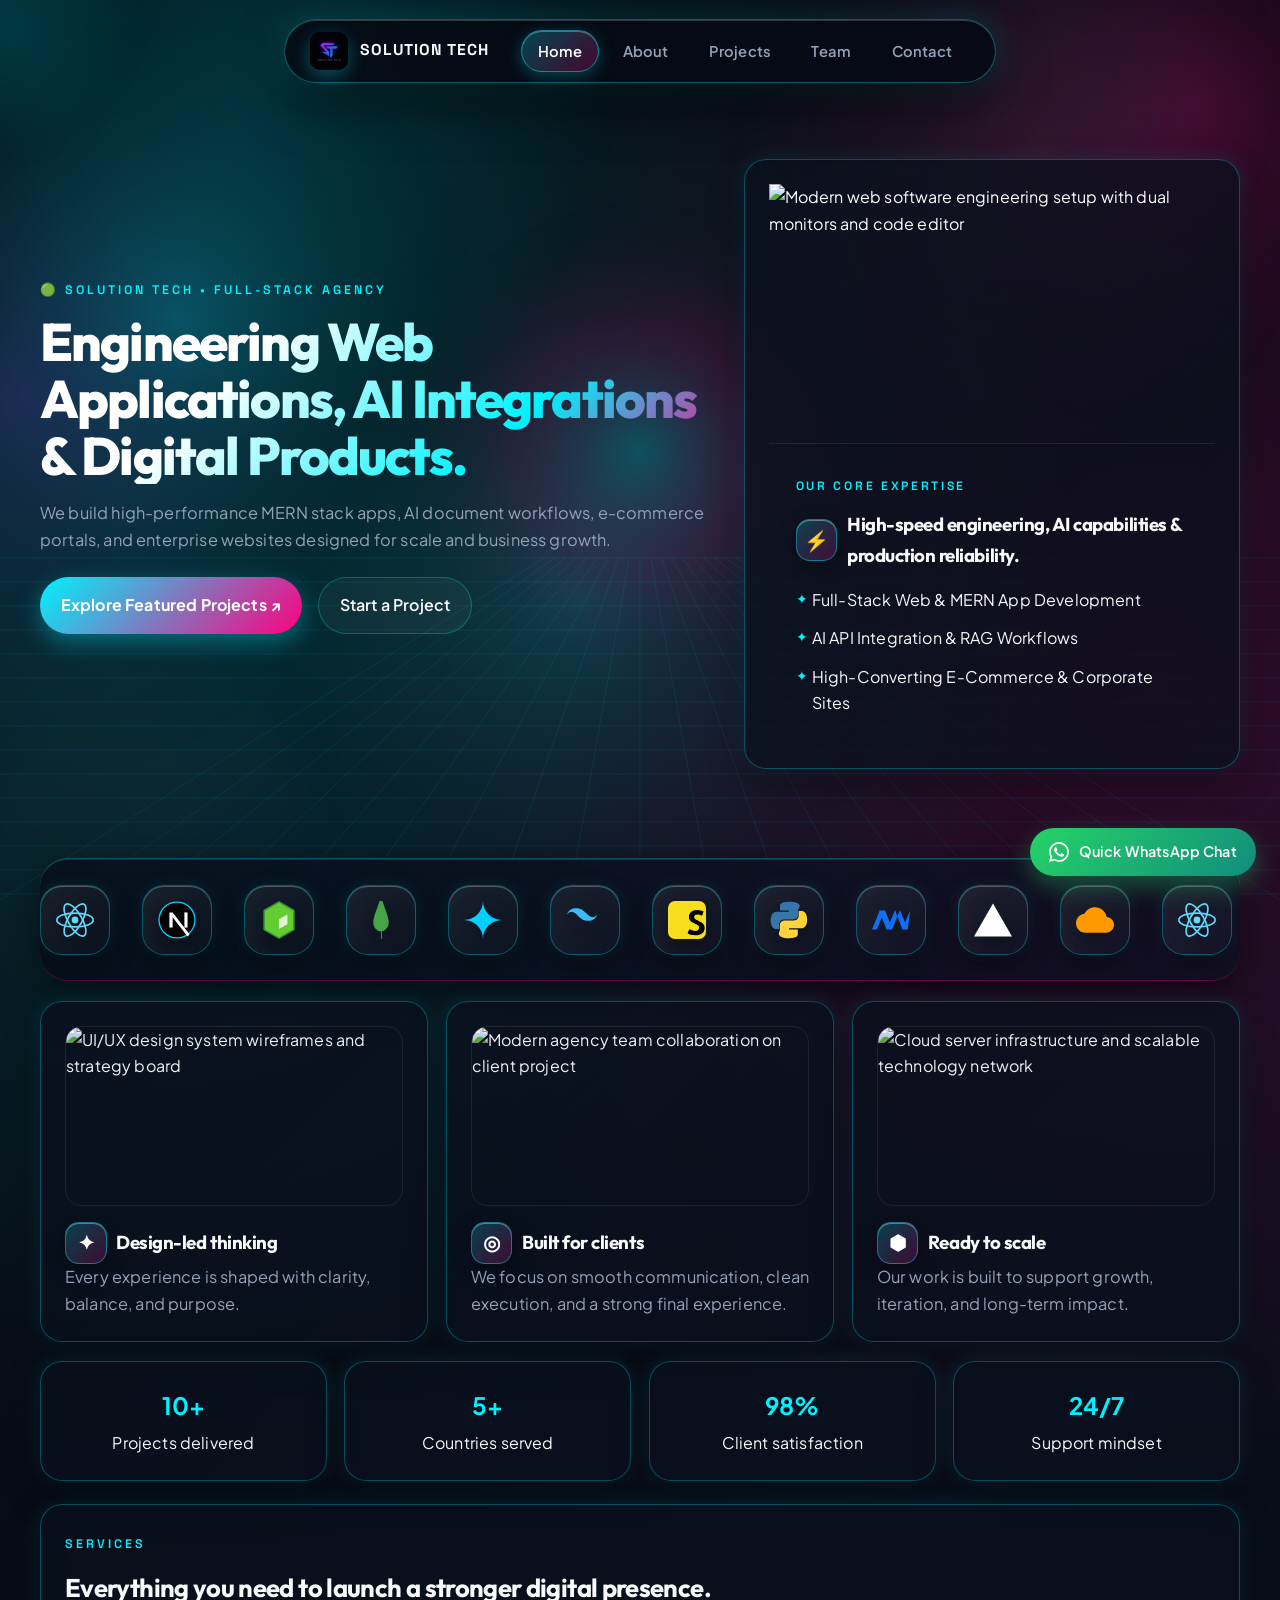
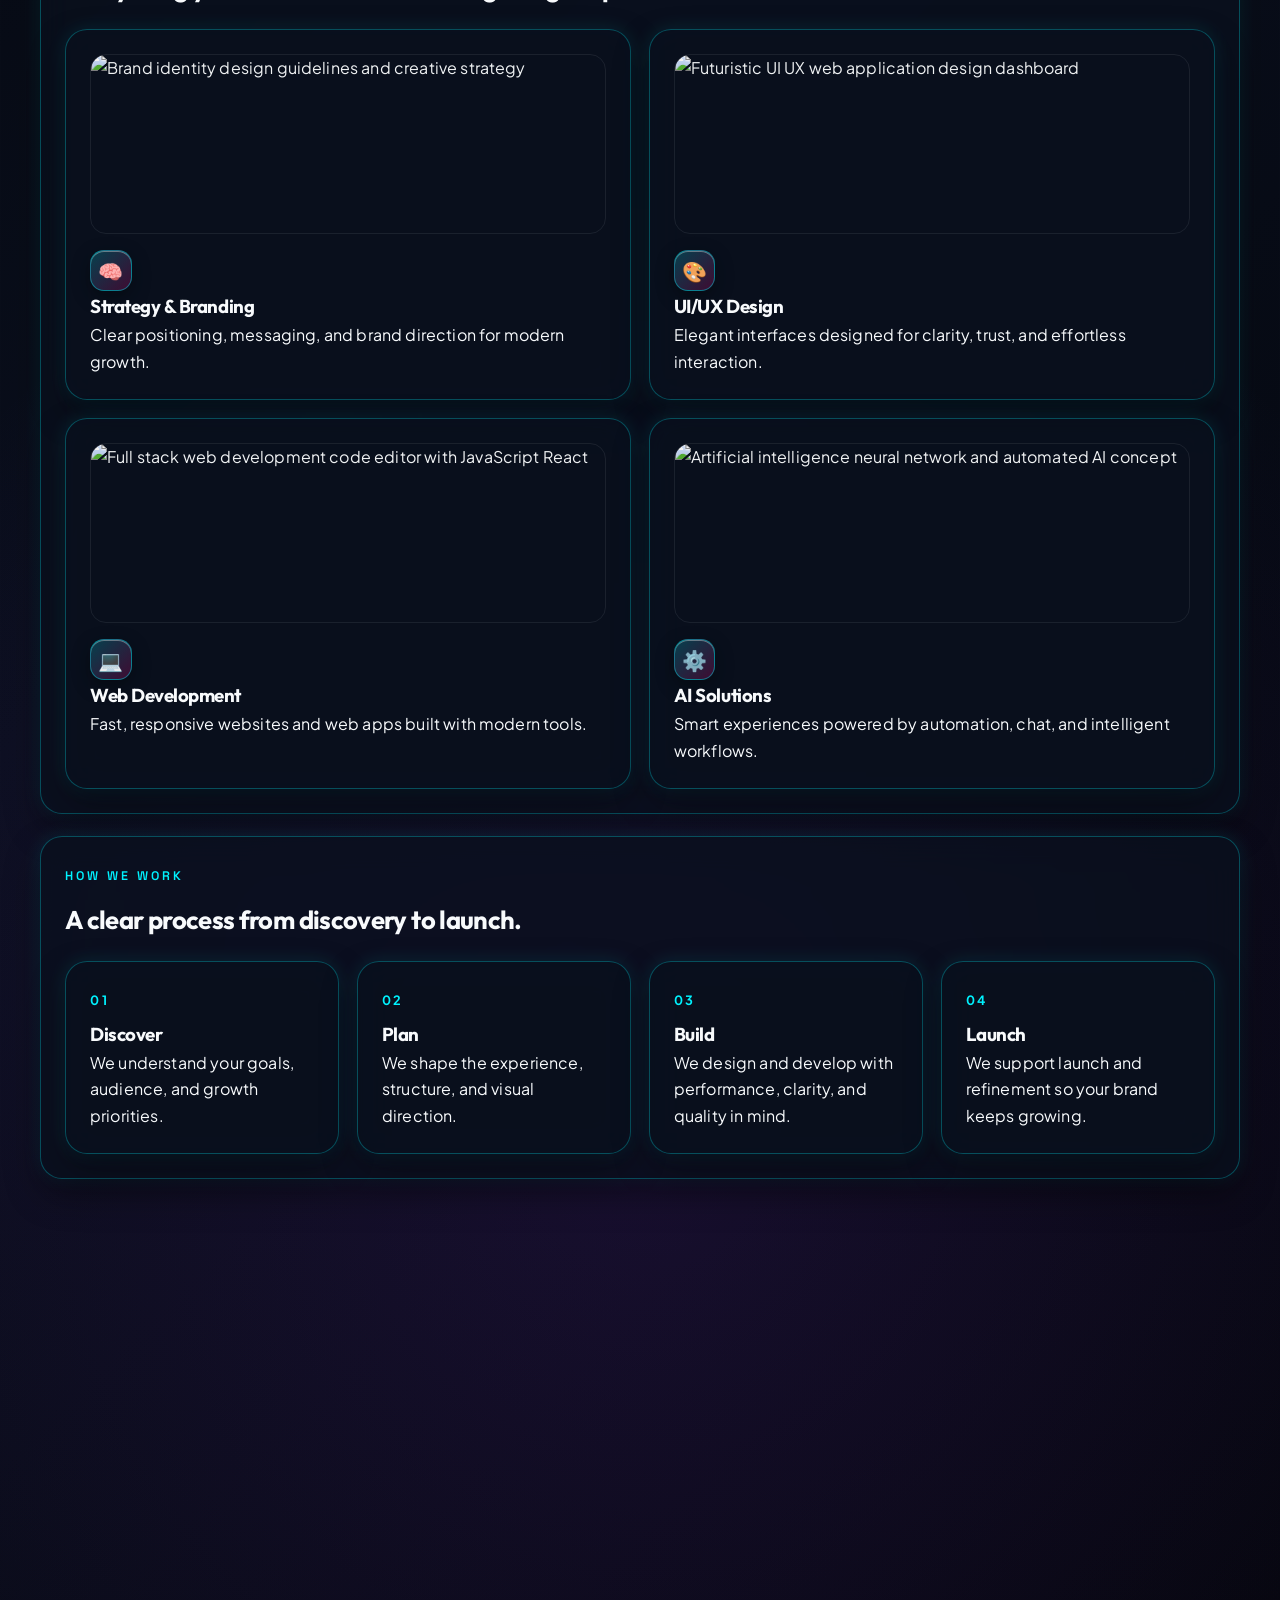
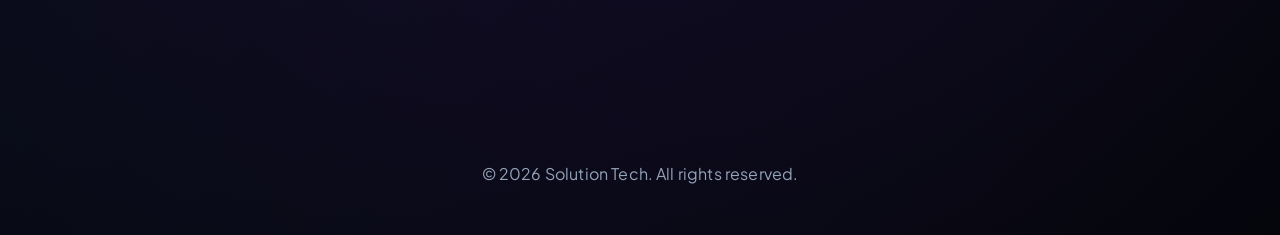
==== index.html @ 58c19bcb "Feat: Restored crisp glassmorphic card borders site-wide with v=7.0 cache buster" ====
<!DOCTYPE html>
<html lang="en">
  <head>
    <meta charset="UTF-8" />
    <meta name="viewport" content="width=device-width, initial-scale=1.0" />
    <meta name="description" content="Solution Tech is a polished multi-page portfolio for a creative digital team." />
    <title>Solution Tech | Home</title>
    <link rel="preconnect" href="https://fonts.googleapis.com" />
    <link rel="preconnect" href="https://fonts.gstatic.com" crossorigin />
    <link href="https://fonts.googleapis.com/css2?family=Poppins:wght@400;500;600;700&display=swap" rel="stylesheet" />
    <link rel="stylesheet" href="styles.css?v=7.0" />
  </head>
  <body>
    <canvas id="particleCanvas"></canvas>
    <div class="aurora aurora-one"></div>
    <div class="aurora aurora-two"></div>
    <div class="cursor-glow" aria-hidden="true"></div>
    
    <header class="site-header">
      <a href="index.html" class="brand">
        <img src="solution tech logo.png" alt="Solution Tech logo" class="brand-logo" />
        <span>Solution Tech</span>
      </a>
      <button class="mobile-nav-toggle" aria-label="Toggle navigation menu">
        <svg width="24" height="24" viewBox="0 0 24 24" fill="none" stroke="currentColor" stroke-width="2" stroke-linecap="round" stroke-linejoin="round"><line x1="3" y1="12" x2="21" y2="12"></line><line x1="3" y1="6" x2="21" y2="6"></line><line x1="3" y1="18" x2="21" y2="18"></line></svg>
      </button>
      <nav class="site-nav" aria-label="Primary navigation">
        <a href="index.html" class="active">Home</a>
        <a href="about.html">About</a>
        <a href="projects.html">Projects</a>
        <a href="team.html">Team</a>
        <a href="contact.html">Contact</a>
      </nav>
    </header>

    <main class="page-shell">
      <section class="hero reveal">
        <div class="hero-copy">
          <p class="eyebrow">🟢 Solution Tech • Full-Stack Agency</p>
          <h1>Engineering Web Applications, AI Integrations & Digital Products.</h1>
          <p class="hero-text">
            We build high-performance MERN stack apps, AI document workflows, e-commerce portals, and enterprise websites designed for scale and business growth.
          </p>
          <div class="hero-actions">
            <a href="projects.html" class="btn btn-primary">Explore Featured Projects ↗</a>
            <a href="contact.html" class="btn btn-secondary">Start a Project</a>
          </div>
        </div>

        <div class="hero-card hero-visual-card">
          <img
            class="hero-visual"
            src="https://images.unsplash.com/photo-1555066931-4365d14bab8c?auto=format&fit=crop&w=1400&q=80"
            alt="Modern web software engineering setup with dual monitors and code editor"
          />
          <div class="hero-card-content">
            <div class="card-badge">Our Core Expertise</div>
            <h3><span class="card-icon">⚡</span> High-speed engineering, AI capabilities & production reliability.</h3>
            <ul class="feature-list">
              <li>Full-Stack Web & MERN App Development</li>
              <li>AI API Integration & RAG Workflows</li>
              <li>High-Converting E-Commerce & Corporate Sites</li>
            </ul>
          </div>
        </div>
      </section>

      <!-- Tech Stack Ticker Marquee (Logos Only) -->
      <section class="tech-marquee-section reveal">
        <div class="tech-marquee-track">
          <!-- React -->
          <span class="tech-tag-pill" title="React.js">
            <svg viewBox="-11.5 -10.2 23 20.4" fill="none"><circle cx="0" cy="0" r="2.05" fill="#61dafb"/><g stroke="#61dafb" stroke-width="1" fill="none"><ellipse rx="11" ry="4.2"/><ellipse rx="11" ry="4.2" transform="rotate(60)"/><ellipse rx="11" ry="4.2" transform="rotate(120)"/></g></svg>
          </span>
          <!-- Next.js -->
          <span class="tech-tag-pill" title="Next.js">
            <svg viewBox="0 0 180 180" fill="none"><circle cx="90" cy="90" r="85" fill="#000" stroke="#00D8FF" stroke-width="6"/><path d="M149.5 157.5L69.1 54H54v72h15.5V76.6l70.7 91.3a89.5 89.5 0 009.3-10.4z" fill="#FFF"/><path d="M125 54h15v72h-15z" fill="#FFF"/></svg>
          </span>
          <!-- Node.js -->
          <span class="tech-tag-pill" title="Node.js">
            <svg viewBox="0 0 256 289" fill="none"><path d="M128 0L9 68.7v151.6l119 68.7 119-68.7V68.7L128 0z" fill="#339933"/><path d="M128 13.5l107.3 61.9v139.2L128 276.5 20.7 214.6V75.4L128 13.5z" fill="#66CC33"/><path d="M128 139.7l64.1-37v74.1l-64.1 37v-74.1z" fill="#FFF" opacity="0.8"/></svg>
          </span>
          <!-- MongoDB -->
          <span class="tech-tag-pill" title="MongoDB">
            <svg viewBox="0 0 24 32" fill="none"><path d="M11.3 0c-.3 0-.6.2-.7.5C9 6.2 5.5 13.2 5.5 18.2c0 4.1 3 7.5 6.5 7.5s6.5-3.4 6.5-7.5c0-5-3.5-12-5.1-17.7-.1-.3-.4-.5-.7-.5z" fill="#47A248"/><path d="M12 25.7v6.3c0 .2.2.4.4.4.2 0 .4-.2.4-.4v-6.3c0-.1-.2-.2-.4-.2s-.4.1-.4.2z" fill="#449A45"/></svg>
          </span>
          <!-- Gemini AI -->
          <span class="tech-tag-pill" title="Gemini AI">
            <svg viewBox="0 0 24 24" fill="none"><path d="M12 0C12 6.627 6.627 12 0 12c6.627 0 12 5.373 12 12 0-6.627 5.373-12 12-12-6.627 0-12-5.373-12-12z" fill="url(#geminiGrad)"/><defs><linearGradient id="geminiGrad" x1="0" y1="0" x2="24" y2="24"><stop stop-color="#00D8FF"/><stop offset="0.5" stop-color="#7000FF"/><stop offset="1" stop-color="#FF5E99"/></linearGradient></defs></svg>
          </span>
          <!-- Tailwind CSS -->
          <span class="tech-tag-pill" title="Tailwind CSS">
            <svg viewBox="0 0 24 15" fill="none"><path d="M6 0C3.3 0 1.5 1.4 0.6 4.1C1.8 2.3 3.3 1.8 5.1 2.7C6.1 3.2 6.8 4 7.7 4.9C9.1 6.3 10.7 8 14.4 8C17.1 8 18.9 6.6 19.8 3.9C18.6 5.7 17.1 6.2 15.3 5.3C14.3 4.8 13.6 4 12.7 3.1C11.3 1.7 9.7 0 6 0Z" fill="#38BDF8"/></svg>
          </span>
          <!-- JavaScript / TS -->
          <span class="tech-tag-pill" title="JavaScript / TypeScript">
            <svg viewBox="0 0 32 32" fill="none"><rect width="32" height="32" rx="6" fill="#F7DF1E"/><path d="M19.4 24.3c.9.6 2 .9 3.2.9 2.2 0 3.6-1.1 3.6-2.7 0-1.6-.9-2.3-3.1-3.2l-1.1-.5c-3-1.3-4.4-2.8-4.4-5.5 0-3.3 2.6-5.8 6.7-5.8 2.6 0 4.5.6 5.7 1.4l-1.3 3.6c-.9-.6-2.2-1.1-3.9-1.1-1.8 0-2.8.9-2.8 2.1 0 1.4 1 2.1 3.1 3l1.1.5c3.2 1.4 4.7 2.9 4.7 5.7 0 3.8-2.9 6.2-7.8 6.2-3 0-5.3-.8-6.6-1.7l1.4-3.5z" fill="#000"/></svg>
          </span>
          <!-- Python -->
          <span class="tech-tag-pill" title="Python">
            <svg viewBox="0 0 110 110" fill="none"><path d="M53.7 2C27.4 2 28.9 13.4 28.9 13.4l.1 13.8h25.4v3.6H19.5S2 29.3 2 55.7c0 26.4 15.3 25.5 15.3 25.5h9.1V68.5s-.5-15.3 15-15.3h25.7s14.4.2 14.4-14V24.5S103 2 53.7 2z" fill="#3776AB"/><path d="M55.8 108c26.3 0 24.8-11.4 24.8-11.4l-.1-13.8H55.1v-3.6h34.9s17.5 1.5 17.5-24.9c0-26.4-15.3-25.5-15.3-25.5h-9.1v12.7s.5 15.3-15 15.3H42.9s-14.4-.2-14.4 14v14.7S13 108 55.8 108z" fill="#FFD43B"/></svg>
          </span>
          <!-- Webflow -->
          <span class="tech-tag-pill" title="Webflow / Framer">
            <svg viewBox="0 0 100 100" fill="none"><path d="M72.9 25L52.8 75H38.5L25.7 43.1L12.9 75H0L20.1 25H34.4L47.2 56.9L60 25H72.9ZM100 25L87.1 56.9L74.3 25H61.4L79.9 75H94.2L100 25Z" fill="#146EF5"/></svg>
          </span>
          <!-- Vercel -->
          <span class="tech-tag-pill" title="Vercel Deployment">
            <svg viewBox="0 0 116 100" fill="#FFF"><path d="M58 0L116 100H0L58 0Z"/></svg>
          </span>
          <!-- AWS Cloud -->
          <span class="tech-tag-pill" title="AWS Cloud Infrastructure">
            <svg viewBox="0 0 24 24" fill="none"><path d="M19.35 10.04C18.67 6.59 15.64 4 12 4 9.11 4 6.6 5.64 5.35 8.04 2.34 8.36 0 10.91 0 14c0 3.31 2.69 6 6 6h13c2.76 0 5-2.24 5-5 0-2.64-2.05-4.78-4.65-4.96z" fill="#FF9900"/></svg>
          </span>

          <!-- Duplicate Set for Continuous Seamless Loop -->
          <span class="tech-tag-pill" title="React.js">
            <svg viewBox="-11.5 -10.2 23 20.4" fill="none"><circle cx="0" cy="0" r="2.05" fill="#61dafb"/><g stroke="#61dafb" stroke-width="1" fill="none"><ellipse rx="11" ry="4.2"/><ellipse rx="11" ry="4.2" transform="rotate(60)"/><ellipse rx="11" ry="4.2" transform="rotate(120)"/></g></svg>
          </span>
          <span class="tech-tag-pill" title="Next.js">
            <svg viewBox="0 0 180 180" fill="none"><circle cx="90" cy="90" r="85" fill="#000" stroke="#00D8FF" stroke-width="6"/><path d="M149.5 157.5L69.1 54H54v72h15.5V76.6l70.7 91.3a89.5 89.5 0 009.3-10.4z" fill="#FFF"/><path d="M125 54h15v72h-15z" fill="#FFF"/></svg>
          </span>
          <span class="tech-tag-pill" title="Node.js">
            <svg viewBox="0 0 256 289" fill="none"><path d="M128 0L9 68.7v151.6l119 68.7 119-68.7V68.7L128 0z" fill="#339933"/><path d="M128 13.5l107.3 61.9v139.2L128 276.5 20.7 214.6V75.4L128 13.5z" fill="#66CC33"/><path d="M128 139.7l64.1-37v74.1l-64.1 37v-74.1z" fill="#FFF" opacity="0.8"/></svg>
          </span>
          <span class="tech-tag-pill" title="MongoDB">
            <svg viewBox="0 0 24 32" fill="none"><path d="M11.3 0c-.3 0-.6.2-.7.5C9 6.2 5.5 13.2 5.5 18.2c0 4.1 3 7.5 6.5 7.5s6.5-3.4 6.5-7.5c0-5-3.5-12-5.1-17.7-.1-.3-.4-.5-.7-.5z" fill="#47A248"/><path d="M12 25.7v6.3c0 .2.2.4.4.4.2 0 .4-.2.4-.4v-6.3c0-.1-.2-.2-.4-.2s-.4.1-.4.2z" fill="#449A45"/></svg>
          </span>
          <span class="tech-tag-pill" title="Gemini AI">
            <svg viewBox="0 0 24 24" fill="none"><path d="M12 0C12 6.627 6.627 12 0 12c6.627 0 12 5.373 12 12 0-6.627 5.373-12 12-12-6.627 0-12-5.373-12-12z" fill="url(#geminiGrad2)"/><defs><linearGradient id="geminiGrad2" x1="0" y1="0" x2="24" y2="24"><stop stop-color="#00D8FF"/><stop offset="0.5" stop-color="#7000FF"/><stop offset="1" stop-color="#FF5E99"/></linearGradient></defs></svg>
          </span>
          <span class="tech-tag-pill" title="Tailwind CSS">
            <svg viewBox="0 0 24 15" fill="none"><path d="M6 0C3.3 0 1.5 1.4 0.6 4.1C1.8 2.3 3.3 1.8 5.1 2.7C6.1 3.2 6.8 4 7.7 4.9C9.1 6.3 10.7 8 14.4 8C17.1 8 18.9 6.6 19.8 3.9C18.6 5.7 17.1 6.2 15.3 5.3C14.3 4.8 13.6 4 12.7 3.1C11.3 1.7 9.7 0 6 0Z" fill="#38BDF8"/></svg>
          </span>
          <span class="tech-tag-pill" title="JavaScript / TypeScript">
            <svg viewBox="0 0 32 32" fill="none"><rect width="32" height="32" rx="6" fill="#F7DF1E"/><path d="M19.4 24.3c.9.6 2 .9 3.2.9 2.2 0 3.6-1.1 3.6-2.7 0-1.6-.9-2.3-3.1-3.2l-1.1-.5c-3-1.3-4.4-2.8-4.4-5.5 0-3.3 2.6-5.8 6.7-5.8 2.6 0 4.5.6 5.7 1.4l-1.3 3.6c-.9-.6-2.2-1.1-3.9-1.1-1.8 0-2.8.9-2.8 2.1 0 1.4 1 2.1 3.1 3l1.1.5c3.2 1.4 4.7 2.9 4.7 5.7 0 3.8-2.9 6.2-7.8 6.2-3 0-5.3-.8-6.6-1.7l1.4-3.5z" fill="#000"/></svg>
          </span>
          <span class="tech-tag-pill" title="Python">
            <svg viewBox="0 0 110 110" fill="none"><path d="M53.7 2C27.4 2 28.9 13.4 28.9 13.4l.1 13.8h25.4v3.6H19.5S2 29.3 2 55.7c0 26.4 15.3 25.5 15.3 25.5h9.1V68.5s-.5-15.3 15-15.3h25.7s14.4.2 14.4-14V24.5S103 2 53.7 2z" fill="#3776AB"/><path d="M55.8 108c26.3 0 24.8-11.4 24.8-11.4l-.1-13.8H55.1v-3.6h34.9s17.5 1.5 17.5-24.9c0-26.4-15.3-25.5-15.3-25.5h-9.1v12.7s.5 15.3-15 15.3H42.9s-14.4-.2-14.4 14v14.7S13 108 55.8 108z" fill="#FFD43B"/></svg>
          </span>
          <span class="tech-tag-pill" title="Webflow / Framer">
            <svg viewBox="0 0 100 100" fill="none"><path d="M72.9 25L52.8 75H38.5L25.7 43.1L12.9 75H0L20.1 25H34.4L47.2 56.9L60 25H72.9ZM100 25L87.1 56.9L74.3 25H61.4L79.9 75H94.2L100 25Z" fill="#146EF5"/></svg>
          </span>
          <span class="tech-tag-pill" title="Vercel Deployment">
            <svg viewBox="0 0 116 100" fill="#FFF"><path d="M58 0L116 100H0L58 0Z"/></svg>
          </span>
          <span class="tech-tag-pill" title="AWS Cloud Infrastructure">
            <svg viewBox="0 0 24 24" fill="none"><path d="M19.35 10.04C18.67 6.59 15.64 4 12 4 9.11 4 6.6 5.64 5.35 8.04 2.34 8.36 0 10.91 0 14c0 3.31 2.69 6 6 6h13c2.76 0 5-2.24 5-5 0-2.64-2.05-4.78-4.65-4.96z" fill="#FF9900"/></svg>
          </span>
        </div>
      </section>

      <section class="info-grid reveal">
        <article class="info-card">
          <img class="card-media" src="https://images.unsplash.com/photo-1581291518633-83b4ebd1d83e?auto=format&fit=crop&w=900&q=80" alt="UI/UX design system wireframes and strategy board" />
          <h3><span class="card-icon">✦</span> Design-led thinking</h3>
          <p>Every experience is shaped with clarity, balance, and purpose.</p>
        </article>
        <article class="info-card">
          <img class="card-media" src="https://images.unsplash.com/photo-1531403009284-440f080d1e12?auto=format&fit=crop&w=900&q=80" alt="Modern agency team collaboration on client project" />
          <h3><span class="card-icon">◎</span> Built for clients</h3>
          <p>We focus on smooth communication, clean execution, and a strong final experience.</p>
        </article>
        <article class="info-card">
          <img class="card-media" src="https://images.unsplash.com/photo-1451187580459-43490279c0fa?auto=format&fit=crop&w=900&q=80" alt="Cloud server infrastructure and scalable technology network" />
          <h3><span class="card-icon">⬢</span> Ready to scale</h3>
          <p>Our work is built to support growth, iteration, and long-term impact.</p>
        </article>
      </section>

      <section class="stats-grid reveal">
        <article class="stat-card">
          <strong>10+</strong>
          <span>Projects delivered</span>
        </article>
        <article class="stat-card">
          <strong>5+</strong>
          <span>Countries served</span>
        </article>
        <article class="stat-card">
          <strong>98%</strong>
          <span>Client satisfaction</span>
        </article>
        <article class="stat-card">
          <strong>24/7</strong>
          <span>Support mindset</span>
        </article>
      </section>

      <section class="section-block reveal">
        <div class="section-header">
          <p class="eyebrow">Services</p>
          <h2>Everything you need to launch a stronger digital presence.</h2>
        </div>
        <div class="services-grid">
          <article class="service-card">
            <img class="card-media" src="https://images.unsplash.com/photo-1600508774634-4e11d34730e2?auto=format&fit=crop&w=900&q=80" alt="Brand identity design guidelines and creative strategy" />
            <div class="card-icon">🧠</div>
            <h3>Strategy & Branding</h3>
            <p>Clear positioning, messaging, and brand direction for modern growth.</p>
          </article>
          <article class="service-card">
            <img class="card-media" src="https://images.unsplash.com/photo-1507238691740-187a5b1d37b8?auto=format&fit=crop&w=900&q=80" alt="Futuristic UI UX web application design dashboard" />
            <div class="card-icon">🎨</div>
            <h3>UI/UX Design</h3>
            <p>Elegant interfaces designed for clarity, trust, and effortless interaction.</p>
          </article>
          <article class="service-card">
            <img class="card-media" src="https://images.unsplash.com/photo-1461749280684-dccba630e2f6?auto=format&fit=crop&w=900&q=80" alt="Full stack web development code editor with JavaScript React" />
            <div class="card-icon">💻</div>
            <h3>Web Development</h3>
            <p>Fast, responsive websites and web apps built with modern tools.</p>
          </article>
          <article class="service-card">
            <img class="card-media" src="https://images.unsplash.com/photo-1677442136019-21780ecad995?auto=format&fit=crop&w=900&q=80" alt="Artificial intelligence neural network and automated AI concept" />
            <div class="card-icon">⚙️</div>
            <h3>AI Solutions</h3>
            <p>Smart experiences powered by automation, chat, and intelligent workflows.</p>
          </article>
        </div>
      </section>

      <section class="section-block reveal">
        <div class="section-header">
          <p class="eyebrow">How we work</p>
          <h2>A clear process from discovery to launch.</h2>
        </div>
        <div class="process-grid">
          <article class="process-card">
            <span>01</span>
            <h3>Discover</h3>
            <p>We understand your goals, audience, and growth priorities.</p>
          </article>
          <article class="process-card">
            <span>02</span>
            <h3>Plan</h3>
            <p>We shape the experience, structure, and visual direction.</p>
          </article>
          <article class="process-card">
            <span>03</span>
            <h3>Build</h3>
            <p>We design and develop with performance, clarity, and quality in mind.</p>
          </article>
          <article class="process-card">
            <span>04</span>
            <h3>Launch</h3>
            <p>We support launch and refinement so your brand keeps growing.</p>
          </article>
        </div>
      </section>

      <section class="section-block reveal">
        <div class="section-header">
          <p class="eyebrow">Our Agency Promises</p>
          <h2>Why clients partner with Solution Tech.</h2>
        </div>
        <div class="info-grid">
          <article class="info-card">
            <h3><span class="card-icon">⚡</span> Rapid Agile Sprints</h3>
            <p>We deliver clean, working code in fast weekly iterations so you can test and launch without delays.</p>
          </article>
          <article class="info-card">
            <h3><span class="card-icon">🔒</span> Production-Grade Quality</h3>
            <p>Zero compromises on security, clean architecture, responsive layouts, and sub-second page performance.</p>
          </article>
          <article class="info-card">
            <h3><span class="card-icon">💬</span> Direct Founder Access</h3>
            <p>No account manager middle-men. You communicate directly with senior full-stack developers.</p>
          </article>
        </div>
      </section>

      <section class="cta-banner reveal">
        <div>
          <p class="eyebrow">Ready when you are</p>
          <h2>Let’s build something memorable together.</h2>
          <p>Bring us your idea and we’ll shape it into a refined digital experience.</p>
        </div>
        <a href="contact.html" class="btn btn-primary">Book a Discovery Call</a>
      </section>
    </main>

    <footer class="site-footer">
      <p>© <span id="year"></span> Solution Tech. All rights reserved.</p>
    </footer>

    <!-- Floating WhatsApp Button -->
    <a href="https://wa.me/923292179603?text=Hi%20Solution%20Tech,%20I%20want%20to%20discuss%20a%20project" target="_blank" class="whatsapp-float" aria-label="Chat on WhatsApp">
      <svg class="whatsapp-icon" viewBox="0 0 24 24">
        <path d="M.057 24l1.687-6.163c-1.041-1.804-1.588-3.849-1.587-5.946.003-6.556 5.338-11.891 11.893-11.891 3.181.001 6.167 1.24 8.413 3.488 2.245 2.248 3.481 5.236 3.48 8.414-.003 6.557-5.338 11.892-11.893 11.892-1.99-.001-3.951-.5-5.688-1.448l-6.305 1.654zm6.597-3.807c1.676.995 3.276 1.591 5.392 1.592 5.448 0 9.886-4.434 9.889-9.885.002-5.462-4.415-9.89-9.881-9.892-5.452 0-9.887 4.434-9.889 9.884-.001 2.225.651 3.891 1.746 5.634l-.999 3.648 3.742-.981zm11.387-5.464c-.074-.124-.272-.198-.57-.347-.297-.149-1.758-.868-2.031-.967-.272-.099-.47-.149-.669.149-.198.297-.768.967-.941 1.165-.173.198-.347.223-.644.074-.297-.149-1.255-.462-2.39-1.475-.883-.788-1.48-1.761-1.653-2.059-.173-.297-.018-.458.13-.606.134-.133.297-.347.446-.521.151-.172.2-.296.3-.495.099-.198.05-.372-.025-.521-.075-.148-.669-1.611-.916-2.206-.242-.579-.487-.501-.669-.51l-.57-.01c-.198 0-.52.074-.792.372s-1.04 1.016-1.04 2.479 1.065 2.876 1.213 3.074c.149.198 2.095 3.2 5.076 4.487.709.306 1.263.489 1.694.626.712.226 1.36.194 1.872.118.571-.085 1.758-.719 2.006-1.413.248-.695.248-1.29.173-1.414z"/>
      </svg>
      <span>Quick WhatsApp Chat</span>
    </a>

    <script src="script.js?v=7.0"></script>
  </body>
</html>
---- styles.css ----
@import url('https://fonts.googleapis.com/css2?family=Outfit:wght@400;500;600;700;800;900&family=Plus+Jakarta+Sans:ital,wght@0,300;0,400;0,500;0,600;0,700;0,800;1,400&family=Space+Grotesk:wght@500;600;700&display=swap');

:root {
  color-scheme: dark;
  --bg: #030509;
  --bg-soft: rgba(255, 255, 255, 0.04);
  --panel: linear-gradient(135deg, rgba(15, 23, 42, 0.75), rgba(8, 12, 24, 0.85));
  --text: #f8fafc;
  --muted: #94a3b8;
  --accent: #00f2fe;
  --accent-strong: #ff007f;
  --accent-purple: #7928ca;
  --border: rgba(0, 242, 254, 0.28);
  --border-glow: rgba(255, 0, 127, 0.35);
  --shadow: 0 25px 60px rgba(0, 0, 0, 0.6), 0 0 35px rgba(0, 242, 254, 0.15);
  --max-width: 1200px;
}

* {
  box-sizing: border-box;
  margin: 0;
  padding: 0;
}

html {
  scroll-behavior: smooth;
}

/* --- Smooth Custom Scrollbar --- */
::-webkit-scrollbar {
  width: 10px;
}
::-webkit-scrollbar-track {
  background: #030509;
}
::-webkit-scrollbar-thumb {
  background: linear-gradient(180deg, #00f2fe, #7928ca);
  border-radius: 999px;
  border: 2px solid #030509;
}
::-webkit-scrollbar-thumb:hover {
  background: linear-gradient(180deg, #00f2fe, #ff007f);
}

/* --- Smooth Reveal Animations --- */
.reveal {
  opacity: 0;
  transform: translateY(28px);
  transition: opacity 0.75s cubic-bezier(0.16, 1, 0.3, 1), transform 0.75s cubic-bezier(0.16, 1, 0.3, 1);
  will-change: opacity, transform;
}

.reveal.visible {
  opacity: 1;
  transform: translateY(0);
}

.hero-card,
.info-card,
.detail-card,
.project-card,
.team-card,
.contact-card {
  background: transparent;
  border: none;
  border-bottom: 1px solid rgba(0, 242, 254, 0.22);
  box-shadow: none;
  border-radius: 0;
  padding: 1.8rem 0.5rem;
  transition: transform 0.4s cubic-bezier(0.16, 1, 0.3, 1), border-color 0.4s ease;
}

.hero-card:hover,
.info-card:hover,
.detail-card:hover,
.project-card:hover,
.team-card:hover,
.contact-card:hover {
  transform: translateY(-4px);
  border-bottom-color: #00f2fe;
  background: transparent;
  box-shadow: none;
}

body {
  font-family: 'Plus Jakarta Sans', -apple-system, BlinkMacSystemFont, 'Segoe UI', Roboto, sans-serif;
  letter-spacing: 0.01em;
  -webkit-font-smoothing: antialiased;
  text-rendering: optimizeLegibility;
  padding-bottom: 1rem;
  background:
    radial-gradient(circle at 10% 15%, rgba(0, 242, 254, 0.18), transparent 30%),
    radial-gradient(circle at 90% 20%, rgba(255, 0, 127, 0.16), transparent 28%),
    radial-gradient(circle at 50% 80%, rgba(121, 40, 202, 0.15), transparent 35%),
    linear-gradient(135deg, #030509 0%, #0a0f1d 50%, #030509 100%);
  color: var(--text);
  min-height: 100vh;
  line-height: 1.65;
  overflow-x: hidden;
  position: relative;
}

body::before,
body::after {
  content: "";
  position: fixed;
  inset: 0;
  z-index: 0;
  pointer-events: none;
}

body::before {
  background-image: linear-gradient(rgba(255,255,255,0.03) 1px, transparent 1px), linear-gradient(90deg, rgba(255,255,255,0.03) 1px, transparent 1px);
  background-size: 40px 40px;
  opacity: 0.45;
  mask-image: linear-gradient(to bottom, rgba(0,0,0,0.65), transparent 92%);
}

body::after {
  background: radial-gradient(circle at 20% 10%, rgba(0,216,255,0.12), transparent 28%), radial-gradient(circle at 80% 20%, rgba(255,94,153,0.1), transparent 24%);
  animation: driftGlow 12s ease-in-out infinite alternate;
}

#particleCanvas {
  position: fixed;
  inset: 0;
  width: 100vw;
  height: 100vh;
  pointer-events: none;
  z-index: 0;
}

.aurora {
  position: fixed;
  border-radius: 999px;
  filter: blur(70px);
  opacity: 0.26;
  pointer-events: none;
  z-index: 0;
  animation: pulseAurora 8s ease-in-out infinite;
}

.aurora-one {
  width: 320px;
  height: 320px;
  background: rgba(0, 216, 255, 0.14);
  top: -8%;
  right: 6%;
}

.aurora-two {
  width: 360px;
  height: 360px;
  background: rgba(255, 94, 153, 0.1);
  bottom: -10%;
  left: -6%;
  animation-delay: 1.8s;
}

.cursor-glow {
  position: fixed;
  width: 280px;
  height: 280px;
  border-radius: 50%;
  background: radial-gradient(circle, rgba(0,216,255,0.16), transparent 66%);
  pointer-events: none;
  transform: translate(-50%, -50%);
  z-index: 0;
  filter: blur(20px);
  transition: transform 0.16s ease-out;
}

.site-header,
.page-shell,
.site-footer {
  position: relative;
  z-index: 1;
}

.site-header {
  display: flex;
  justify-content: center;
  align-items: center;
  gap: 2rem;
  padding: 0.6rem 1.6rem;
  margin: 1.2rem auto 0;
  width: fit-content;
  max-width: min(var(--max-width), calc(100% - 2rem));
  position: sticky;
  top: 1.1rem;
  z-index: 100;
  border-radius: 999px;
  backdrop-filter: blur(22px);
  -webkit-backdrop-filter: blur(22px);
  background: rgba(6, 10, 20, 0.9);
  border: 1px solid rgba(0, 242, 254, 0.35);
  box-shadow: 0 20px 50px rgba(0, 0, 0, 0.6), 0 0 35px rgba(0, 242, 254, 0.2), inset 0 1px 0 rgba(255, 255, 255, 0.18);
  transition: all 0.35s cubic-bezier(0.16, 1, 0.3, 1);
}

.brand {
  display: inline-flex;
  align-items: center;
  gap: 0.75rem;
  font-weight: 800;
  letter-spacing: 0.05em;
  text-transform: uppercase;
  color: var(--text);
  text-decoration: none;
  font-size: 0.98rem;
  font-family: 'Space Grotesk', 'Outfit', sans-serif;
}

.brand-logo {
  width: 38px;
  height: 38px;
  object-fit: contain;
  border-radius: 10px;
  box-shadow: 0 6px 18px rgba(0, 242, 254, 0.3);
  transition: transform 0.3s ease;
}

.brand:hover .brand-logo {
  transform: rotate(-8deg) scale(1.1);
}

.site-nav {
  display: flex;
  align-items: center;
  gap: 0.4rem;
}

.site-nav a {
  color: var(--muted);
  text-decoration: none;
  padding: 0.5rem 1rem;
  border-radius: 999px;
  font-size: 0.92rem;
  font-weight: 600;
  font-family: 'Plus Jakarta Sans', sans-serif;
  transition: all 0.25s cubic-bezier(0.16, 1, 0.3, 1);
  border: 1px solid transparent;
}

.site-nav a:hover {
  color: var(--text);
  background: rgba(255, 255, 255, 0.08);
  border-color: rgba(0, 242, 254, 0.2);
  transform: translateY(-1px);
}

.site-nav a.active {
  color: #ffffff;
  background: linear-gradient(135deg, rgba(0, 242, 254, 0.25), rgba(255, 0, 127, 0.25));
  border-color: rgba(0, 242, 254, 0.45);
  box-shadow: 0 4px 16px rgba(0, 242, 254, 0.25), inset 0 1px 0 rgba(255, 255, 255, 0.3);
}

.page-shell {
  width: min(var(--max-width), calc(100% - 2rem));
  margin: 0 auto;
  padding: 2.4rem 0 3rem;
  max-width: 100%;
}

.hero {
  display: grid;
  grid-template-columns: 1.15fr 0.85fr;
  gap: 2rem;
  align-items: center;
  min-height: 78vh;
  padding: 1rem 0 2rem;
  width: 100%;
}

.eyebrow,
.card-badge,
.project-tag,
.skill-tag {
  font-family: 'Space Grotesk', 'Plus Jakarta Sans', sans-serif;
  font-weight: 600;
}

.eyebrow {
  display: inline-block;
  font-size: 0.78rem;
  text-transform: uppercase;
  letter-spacing: 0.24em;
  color: var(--accent);
  margin-bottom: 0.8rem;
}

.hero h1,
.page-title {
  font-family: 'Outfit', 'Plus Jakarta Sans', sans-serif;
  font-size: clamp(2.1rem, 4.2vw, 3.3rem);
  line-height: 1.08;
  margin-bottom: 1rem;
  font-weight: 800;
  letter-spacing: -0.035em;
  background: linear-gradient(135deg, #ffffff 30%, #00f2fe 70%, #ff007f 100%);
  -webkit-background-clip: text;
  -webkit-text-fill-color: transparent;
}

h1,
h2,
h3,
h4 {
  font-family: 'Outfit', 'Plus Jakarta Sans', sans-serif;
  font-weight: 700;
  letter-spacing: -0.025em;
}

p {
  font-size: 1rem;
  font-weight: 400;
}

.hero-text,
.info-card p,
.detail-card p,
.project-card p,
.team-card p,
.contact-card p,
.contact-card textarea,
.contact-card input {
  color: var(--muted);
  font-size: 1.02rem;
}

.hero-actions {
  display: flex;
  gap: 1rem;
  margin: 1.4rem 0 1.2rem;
  flex-wrap: wrap;
}

.btn {
  display: inline-flex;
  align-items: center;
  justify-content: center;
  padding: 0.9rem 1.3rem;
  min-height: 46px;
  border-radius: 999px;
  text-decoration: none;
  font-weight: 600;
  border: 1px solid transparent;
  transition: transform 0.22s ease, box-shadow 0.22s ease, border-color 0.22s ease, background 0.22s ease, filter 0.22s ease;
  will-change: transform, box-shadow;
}

.btn:hover {
  transform: translateY(-2px) scale(1.01);
  box-shadow: 0 10px 24px rgba(0, 216, 255, 0.16);
  filter: brightness(1.03);
}

.btn:focus-visible {
  outline: 2px solid rgba(0, 216, 255, 0.4);
  outline-offset: 3px;
}

.btn-primary {
  background: linear-gradient(135deg, #00f2fe 0%, #ff007f 100%);
  color: #ffffff;
  font-weight: 700;
  border: none;
  box-shadow: 0 8px 25px rgba(0, 242, 254, 0.35);
  animation: buttonPulse 3s ease-in-out infinite;
}

.btn-secondary {
  border-color: var(--border);
  color: var(--text);
  background: rgba(255, 255, 255, 0.04);
}

.btn-secondary:hover {
  background: rgba(255, 255, 255, 0.08);
  border-color: rgba(0, 216, 255, 0.28);
}

@keyframes buttonPulse {
  0%, 100% {
    box-shadow: 0 0 16px rgba(0, 216, 255, 0.16), 0 0 28px rgba(255, 94, 153, 0.1);
  }
  50% {
    box-shadow: 0 0 24px rgba(0, 216, 255, 0.28), 0 0 36px rgba(255, 94, 153, 0.16);
  }
}

.hero-card,
.info-card,
.detail-card,
.project-card,
.team-card,
.contact-card {
  background: var(--panel);
  border: 1px solid var(--border);
  box-shadow: var(--shadow);
  border-radius: 24px;
  backdrop-filter: blur(16px);
  transition: transform 0.3s ease, box-shadow 0.3s ease, border-color 0.3s ease, background 0.3s ease;
}

.hero-card {
  padding: 1.7rem;
}

.hero-visual-card {
  padding: 0;
  overflow: hidden;
}

.hero-visual {
  display: block;
  width: 100%;
  height: 260px;
  object-fit: cover;
  border-bottom: 1px solid rgba(255, 255, 255, 0.08);
  filter: saturate(1.1) contrast(1.05);
}

.hero-visual-card {
  box-shadow: 0 20px 45px rgba(0, 0, 0, 0.35), 0 0 28px rgba(0, 216, 255, 0.12);
}

.hero-card-content {
  padding: 1.7rem;
}

.card-badge {
  display: inline-block;
  font-size: 0.76rem;
  text-transform: uppercase;
  letter-spacing: 0.22em;
  color: var(--accent);
  margin-bottom: 0.8rem;
}

.card-icon,
.project-icon,
.feature-icon {
  display: inline-flex;
  align-items: center;
  justify-content: center;
  width: 2.6rem;
  height: 2.6rem;
  border-radius: 14px;
  background: linear-gradient(135deg, rgba(0, 242, 254, 0.22), rgba(255, 0, 127, 0.22));
  border: 1px solid rgba(0, 242, 254, 0.4);
  color: #ffffff;
  box-shadow: 0 6px 18px rgba(0, 0, 0, 0.35), inset 0 1px 0 rgba(255, 255, 255, 0.35);
  font-size: 1.25rem;
  flex-shrink: 0;
  transition: transform 0.35s cubic-bezier(0.34, 1.56, 0.64, 1), border-color 0.35s ease, box-shadow 0.35s ease;
}

.project-card:hover .project-icon {
  transform: scale(1.18) rotate(-6deg);
  border-color: #00f2fe;
  box-shadow: 0 8px 22px rgba(0, 242, 254, 0.45), inset 0 1px 0 rgba(255, 255, 255, 0.5);
}

.card-media {
  display: block;
  width: 100%;
  height: 180px;
  object-fit: cover;
  border-radius: 16px;
  margin-bottom: 1rem;
  border: 1px solid rgba(255,255,255,0.08);
  filter: saturate(1.04) contrast(1.03) brightness(0.95);
}

.hero-card h3,
.info-card h3,
.project-card h3 {
  display: flex;
  align-items: center;
  gap: 0.6rem;
}

.feature-list {
  list-style: none;
  display: grid;
  gap: 0.75rem;
  margin-top: 1rem;
}

.feature-list li {
  padding-left: 1rem;
  position: relative;
}

.feature-list li::before {
  content: "✦";
  position: absolute;
  left: 0;
  color: var(--accent);
  font-size: 0.9rem;
}

.info-grid,
.project-grid,
.team-grid,
.stats-grid,
.services-grid,
.process-grid,
.testimonial-grid {
  display: grid;
  gap: 1.1rem;
  margin-top: 1.2rem;
}

.info-grid {
  grid-template-columns: repeat(3, minmax(0, 1fr));
}

.stats-grid {
  grid-template-columns: repeat(4, minmax(0, 1fr));
}

.services-grid {
  grid-template-columns: repeat(2, minmax(0, 1fr));
}

.process-grid {
  grid-template-columns: repeat(4, minmax(0, 1fr));
}

.testimonial-grid {
  grid-template-columns: repeat(2, minmax(0, 1fr));
}

.project-grid {
  grid-template-columns: repeat(auto-fit, minmax(280px, 1fr));
  align-items: stretch;
}

.team-grid {
  grid-template-columns: repeat(3, minmax(0, 1fr));
}

.info-card,
.project-card,
.team-card,
.detail-card,
.stat-card,
.service-card,
.process-card,
.testimonial-card {
  padding: 1.3rem;
  transition: transform 0.2s ease, border-color 0.2s ease;
}

.info-card:hover,
.project-card:hover,
.team-card:hover,
.detail-card:hover,
.stat-card:hover,
.service-card:hover,
.process-card:hover,
.testimonial-card:hover {
  transform: translateY(-3px);
  border-color: rgba(99, 231, 163, 0.38);
  box-shadow: 0 12px 32px rgba(0, 0, 0, 0.24), 0 0 20px rgba(99, 231, 163, 0.1), inset 0 1px 0 rgba(99, 231, 163, 0.16);
  background: rgba(0, 216, 255, 0.05);
}

.section-block,
.projects-intro,
.cta-banner {
  padding: 1.2rem 1.25rem 1.3rem;
  border: 1px solid var(--border);
  border-radius: 24px;
  background: linear-gradient(135deg, rgba(0, 216, 255, 0.14), rgba(255, 94, 153, 0.1));
  box-shadow: var(--shadow);
  margin-top: 1.4rem;
}

.section-header {
  margin-bottom: 0.7rem;
}

.section-header h2 {
  font-size: clamp(1.4rem, 2vw, 1.8rem);
}

.stat-card {
  text-align: center;
}

.stat-card strong {
  display: block;
  font-size: 1.5rem;
  color: var(--accent);
  margin-bottom: 0.25rem;
}

.service-card,
.process-card,
.testimonial-card {
  position: relative;
}

.process-card span {
  display: inline-block;
  font-size: 0.8rem;
  font-weight: 700;
  color: var(--accent);
  margin-bottom: 0.5rem;
  letter-spacing: 0.2em;
  text-transform: uppercase;
}

.testimonial-card p {
  margin-bottom: 0.8rem;
  font-style: italic;
}

.cta-banner {
  display: flex;
  align-items: center;
  justify-content: space-between;
  gap: 1rem;
  background: linear-gradient(135deg, rgba(0, 216, 255, 0.18), rgba(255, 94, 153, 0.14));
}

.projects-badges {
  display: flex;
  flex-wrap: wrap;
  gap: 0.55rem;
  margin-top: 1rem;
}

.project-pill {
  display: inline-flex;
  align-items: center;
  padding: 0.38rem 0.7rem;
  border-radius: 999px;
  font-size: 0.78rem;
  letter-spacing: 0.12em;
  text-transform: uppercase;
  color: var(--accent);
  background: rgba(0, 216, 255, 0.12);
  border: 1px solid rgba(0, 216, 255, 0.2);
}

.project-card {
  position: relative;
  overflow: hidden;
  display: flex;
  flex-direction: column;
  gap: 0.75rem;
  min-height: 100%;
}

.project-media-wrap {
  padding: 0.6rem;
  border-radius: 22px;
  background: linear-gradient(135deg, rgba(0,216,255,0.14), rgba(255,94,153,0.12));
  border: 1px solid rgba(255,255,255,0.1);
  margin-bottom: 0.55rem;
}

.project-media {
  display: block;
  width: 100%;
  height: 210px;
  object-fit: cover;
  border-radius: 16px;
  border: 1px solid rgba(255,255,255,0.12);
  box-shadow: 0 14px 30px rgba(0, 0, 0, 0.28), inset 0 1px 0 rgba(255,255,255,0.06);
  background: linear-gradient(135deg, rgba(0,216,255,0.08), rgba(255,94,153,0.08));
}

.project-card-featured {
  padding: 1rem;
}

.project-tech {
  font-size: 0.9rem;
  color: var(--muted);
  margin: 0.45rem 0 0.2rem;
  line-height: 1.6;
}

.project-tech strong {
  color: var(--text);
}

.project-card::before {
  content: "";
  position: absolute;
  inset: 0;
  background: linear-gradient(135deg, rgba(0, 216, 255, 0.14), transparent 45%, rgba(255, 94, 153, 0.12));
  pointer-events: none;
}

.project-card > * {
  position: relative;
  z-index: 1;
}

.project-tag {
  display: inline-block;
  font-size: 0.78rem;
  letter-spacing: 0.2em;
  text-transform: uppercase;
  color: var(--accent);
  margin-bottom: 0.2rem;
}

.project-card h3 {
  font-size: 1.08rem;
}

.project-card p {
  font-size: 0.95rem;
}

.project-card .project-link {
  margin-top: auto;
  font-weight: 600;
  color: var(--text);
  text-decoration: none;
  display: inline-flex;
  align-items: center;
  gap: 0.4rem;
  padding: 0.7rem 0.95rem;
  border-radius: 999px;
  background: linear-gradient(135deg, rgba(0,216,255,0.16), rgba(255,94,153,0.16));
  border: 1px solid rgba(255,255,255,0.12);
  width: fit-content;
  transition: transform 0.2s ease, box-shadow 0.2s ease, background 0.2s ease;
}

.project-card .project-link:hover {
  color: var(--accent-strong);
  transform: translateY(-2px);
  box-shadow: 0 8px 20px rgba(0, 0, 0, 0.2);
  background: linear-gradient(135deg, rgba(0,216,255,0.22), rgba(255,94,153,0.22));
}

.project-meta {
  margin-top: 0.95rem;
  color: var(--accent);
  font-size: 0.92rem;
}

.avatar {
  width: 46px;
  height: 46px;
  border-radius: 50%;
  display: grid;
  place-items: center;
  background: linear-gradient(135deg, var(--accent), var(--accent-strong));
  color: #07111d;
  font-weight: 700;
  margin-bottom: 0.9rem;
}

.avatar-logo {
  width: 46px;
  height: 46px;
  margin-bottom: 0.9rem;
  display: block;
  filter: drop-shadow(0 4px 12px rgba(74, 222, 128, 0.2));
  transition: transform 0.3s ease, filter 0.3s ease;
}

.team-card:hover .avatar-logo {
  transform: scale(1.1);
  filter: drop-shadow(0 6px 16px rgba(74, 222, 128, 0.25));
}

.role {
  color: var(--accent);
  margin: 0.15rem 0 0.45rem;
  font-weight: 600;
}

.detail-section {
  display: grid;
  gap: 1.2rem;
  grid-template-columns: 1.15fr 0.85fr;
  margin-top: 1rem;
}

.contact-card {
  padding: 1.4rem;
}

form {
  display: grid;
  gap: 1rem;
}

select {
  width: 100%;
  padding: 0.88rem 1rem;
  border-radius: 14px;
  border: 1px solid var(--border);
  background: rgba(15, 23, 42, 0.95);
  color: var(--text);
  font: inherit;
  font-size: 0.98rem;
  transition: border-color 0.2s ease, box-shadow 0.2s ease;
  cursor: pointer;
}

select:focus {
  outline: 2px solid rgba(0, 242, 254, 0.28);
  border-color: var(--accent);
  box-shadow: 0 0 0 4px rgba(0, 242, 254, 0.12);
}

.contact-info-block {
  display: flex;
  flex-direction: column;
  gap: 1.1rem;
  margin-top: 1rem;
}

.contact-info-item {
  display: flex;
  align-items: flex-start;
  gap: 1rem;
  padding: 1.1rem;
  border-radius: 18px;
  background: rgba(255, 255, 255, 0.03);
  border: 1px solid rgba(0, 242, 254, 0.18);
  transition: transform 0.3s ease, border-color 0.3s ease, box-shadow 0.3s ease;
}

.contact-info-item:hover {
  transform: translateY(-3px);
  border-color: #00f2fe;
  box-shadow: 0 10px 24px rgba(0, 0, 0, 0.3), 0 0 16px rgba(0, 242, 254, 0.15);
}

input,
textarea {
  width: 100%;
  padding: 0.88rem 1rem;
  border-radius: 14px;
  border: 1px solid var(--border);
  background: rgba(255,255,255,0.05);
  color: var(--text);
  font: inherit;
  font-size: 0.98rem;
  transition: border-color 0.2s ease, box-shadow 0.2s ease, background 0.2s ease;
}

input:focus,
textarea:focus {
  outline: 2px solid rgba(125,211,252,0.28);
  border-color: var(--accent);
  box-shadow: 0 0 0 4px rgba(0, 216, 255, 0.12);
  background: rgba(255,255,255,0.07);
}

.site-footer {
  padding: 0.8rem 0 2rem;
  color: var(--muted);
  text-align: center;
  width: min(var(--max-width), calc(100% - 2rem));
  margin: 0 auto;
}

.form-status {
  min-height: 1.2rem;
  margin-bottom: 0.8rem;
  font-size: 0.94rem;
  color: var(--muted);
}

.form-status.loading {
  color: var(--accent);
}

.form-status.success {
  color: #7cf2b4;
}

.form-status.error {
  color: #ff8a8a;
}

.btn:disabled {
  opacity: 0.75;
  cursor: wait;
}

.reveal {
  opacity: 0;
  transform: translateY(18px);
  transition: opacity 0.65s ease, transform 0.65s ease;
  will-change: opacity, transform;
}

.reveal.visible {
  opacity: 1;
  transform: translateY(0);
}

@keyframes driftGlow {
  0% { 
    transform: translate3d(0, 0, 0) scale(1);
    filter: blur(70px) brightness(0.9);
  }
  50% { 
    transform: translate3d(15px, -25px, 0) scale(1.08);
    filter: blur(70px) brightness(1.1);
  }
  100% { 
    transform: translate3d(0, 0, 0) scale(1);
    filter: blur(70px) brightness(0.9);
  }
}

@keyframes pulseAurora {
  0%, 100% { 
    transform: scale(1) rotate(0deg); 
    opacity: 0.28; 
  }
  25% { 
    transform: scale(1.1) rotate(90deg); 
    opacity: 0.35; 
  }
  50% { 
    transform: scale(1.15) rotate(180deg); 
    opacity: 0.32; 
  }
  75% { 
    transform: scale(1.1) rotate(270deg); 
    opacity: 0.35; 
  }
}

@keyframes neonFlicker {
  0%, 100% { 
    box-shadow: 0 0 10px rgba(0, 216, 255, 0.3), 0 0 20px rgba(255, 94, 153, 0.12);
  }
  50% { 
    box-shadow: 0 0 20px rgba(0, 216, 255, 0.45), 0 0 30px rgba(255, 94, 153, 0.2);
  }
}

@keyframes floatingParticle {
  0% { 
    transform: translateY(0) translateX(0);
    opacity: 0;
  }
  10% {
    opacity: 1;
  }
  90% {
    opacity: 1;
  }
  100% { 
    transform: translateY(-100px) translateX(50px);
    opacity: 0;
  }
}

@media (max-width: 900px) {
  .hero,
  .detail-section,
  .info-grid,
  .project-grid,
  .team-grid,
  .stats-grid,
  .services-grid,
  .process-grid,
  .testimonial-grid {
    grid-template-columns: 1fr;
  }

  .hero {
    min-height: auto;
    padding-top: 1.2rem;
  }

  .hero-visual {
    height: 220px;
  }

  .cta-banner {
    flex-direction: column;
    align-items: flex-start;
  }
}

@media (max-width: 640px) {
  .site-header {
    flex-direction: column;
    gap: 0.7rem;
    padding: 0.95rem 1rem;
    border-radius: 20px;
    top: 0.5rem;
  }

  .brand {
    justify-content: center;
    width: 100%;
  }

  .site-nav {
    justify-content: center;
    gap: 0.2rem;
    width: 100%;
  }

  .site-nav a {
    padding: 0.42rem 0.68rem;
    font-size: 0.93rem;
  }

  .page-shell {
    padding-top: 1.4rem;
    width: min(var(--max-width), calc(100% - 1.2rem));
  }

  .hero-actions {
    flex-direction: column;
    align-items: stretch;
  }

  .btn {
    width: 100%;
  }

  .hero-card,
  .info-card,
  .detail-card,
  .project-card,
  .team-card,
  .contact-card,
  .stat-card,
  .service-card,
  .process-card,
  .testimonial-card,
  .section-block,
  .projects-intro,
  .cta-banner {
    border-radius: 20px;
  }

  .cursor-glow {
    display: none;
  }
}

/* ==========================================================================
   NEW ENHANCEMENTS: Tech Marquee, Project Filters, Case Study Modal, Floating WA
   ========================================================================== */

/* --- 3D Tech Marquee Ticker --- */
.tech-marquee-section {
  margin-top: 2.2rem;
  padding: 1.6rem 0;
  overflow: hidden;
  border-top: 1px solid rgba(0, 242, 254, 0.3);
  border-bottom: 1px solid rgba(255, 0, 127, 0.3);
  background: linear-gradient(135deg, rgba(6, 11, 24, 0.7), rgba(12, 18, 36, 0.7));
  backdrop-filter: blur(16px);
  border-radius: 28px;
  position: relative;
  box-shadow: inset 0 1px 0 rgba(255, 255, 255, 0.1), 0 12px 40px rgba(0, 0, 0, 0.5);
}

.tech-marquee-track {
  display: flex;
  gap: 2rem;
  width: max-content;
  align-items: center;
  perspective: 1000px;
  animation: marqueeScroll 24s linear infinite;
}

.tech-marquee-track:hover {
  animation-play-state: paused;
}

.tech-tag-pill {
  display: inline-flex;
  align-items: center;
  justify-content: center;
  width: 70px;
  height: 70px;
  border-radius: 22px;
  background: linear-gradient(135deg, rgba(255, 255, 255, 0.08), rgba(255, 255, 255, 0.02));
  border: 1px solid rgba(0, 242, 254, 0.3);
  backdrop-filter: blur(16px);
  box-shadow: 0 10px 25px rgba(0, 0, 0, 0.4), inset 0 1px 0 rgba(255, 255, 255, 0.25), 0 0 15px rgba(0, 242, 254, 0.1);
  transition: all 0.35s cubic-bezier(0.34, 1.56, 0.64, 1);
  cursor: pointer;
  flex-shrink: 0;
  transform-style: preserve-3d;
}

.tech-tag-pill svg {
  width: 38px;
  height: 38px;
  filter: drop-shadow(0 6px 12px rgba(0, 0, 0, 0.4));
  transition: transform 0.35s ease, filter 0.35s ease;
}

.tech-tag-pill:hover {
  border-color: #00f2fe;
  transform: translateY(-8px) rotateX(10deg) rotateY(-10deg) scale(1.2);
  background: linear-gradient(135deg, rgba(0, 242, 254, 0.25), rgba(255, 0, 127, 0.2));
  box-shadow: 0 20px 40px rgba(0, 242, 254, 0.4), 0 0 25px rgba(255, 0, 127, 0.3), inset 0 1px 0 rgba(255, 255, 255, 0.4);
}

.tech-tag-pill:hover svg {
  transform: translateZ(15px) scale(1.1);
  filter: drop-shadow(0 10px 20px rgba(0, 242, 254, 0.6));
}

@keyframes marqueeScroll {
  0% { transform: translateX(0); }
  100% { transform: translateX(-50%); }
}

/* --- Project Category Filters --- */
.filter-bar {
  display: flex;
  flex-wrap: wrap;
  gap: 0.6rem;
  margin: 1.5rem 0 2rem;
  justify-content: center;
}

.filter-btn {
  padding: 0.55rem 1.2rem;
  border-radius: 999px;
  border: 1px solid var(--border);
  background: rgba(255, 255, 255, 0.04);
  color: var(--muted);
  font-size: 0.9rem;
  font-weight: 600;
  cursor: pointer;
  transition: all 0.25s ease;
}

.filter-btn:hover {
  color: var(--text);
  background: rgba(255, 255, 255, 0.08);
  border-color: rgba(0, 216, 255, 0.3);
}

.filter-btn.active {
  color: #051018;
  background: linear-gradient(135deg, #00d8ff, #ff5e99);
  border-color: transparent;
  box-shadow: 0 0 16px rgba(0, 216, 255, 0.3);
}

/* --- Case Study Modal --- */
.modal-overlay {
  position: fixed;
  inset: 0;
  background: rgba(4, 7, 14, 0.85);
  backdrop-filter: blur(12px);
  z-index: 999;
  display: grid;
  place-items: center;
  padding: 1.5rem;
  opacity: 0;
  visibility: hidden;
  transition: opacity 0.3s ease, visibility 0.3s ease;
}

.modal-overlay.active {
  opacity: 1;
  visibility: visible;
}

.modal-card {
  background: linear-gradient(135deg, rgba(12, 18, 32, 0.98), rgba(20, 28, 48, 0.98));
  border: 1px solid var(--border);
  box-shadow: 0 25px 60px rgba(0, 0, 0, 0.6), 0 0 30px rgba(0, 216, 255, 0.15);
  border-radius: 24px;
  width: min(720px, 100%);
  max-height: 88vh;
  overflow-y: auto;
  padding: 2rem;
  position: relative;
  transform: translateY(20px) scale(0.96);
  transition: transform 0.3s cubic-bezier(0.16, 1, 0.3, 1);
}

.modal-overlay.active .modal-card {
  transform: translateY(0) scale(1);
}

.modal-close {
  position: absolute;
  top: 1.2rem;
  right: 1.2rem;
  width: 36px;
  height: 36px;
  border-radius: 50%;
  border: 1px solid rgba(255, 255, 255, 0.15);
  background: rgba(255, 255, 255, 0.06);
  color: var(--text);
  font-size: 1.2rem;
  display: grid;
  place-items: center;
  cursor: pointer;
  transition: all 0.2s ease;
}

.modal-close:hover {
  background: rgba(255, 94, 153, 0.25);
  border-color: var(--accent-strong);
  color: #fff;
}

.modal-body {
  display: flex;
  flex-direction: column;
  gap: 1.2rem;
  margin-top: 0.5rem;
}

.modal-media {
  width: 100%;
  height: 240px;
  object-fit: cover;
  border-radius: 16px;
  border: 1px solid rgba(255, 255, 255, 0.1);
}

.modal-highlights {
  list-style: none;
  display: grid;
  gap: 0.6rem;
  margin: 0.5rem 0;
}

.modal-highlights li {
  padding-left: 1.4rem;
  position: relative;
  color: var(--muted);
  font-size: 0.95rem;
}

.modal-highlights li::before {
  content: "✓";
  position: absolute;
  left: 0;
  color: var(--accent);
  font-weight: bold;
}

/* --- Floating WhatsApp Button --- */
.whatsapp-float {
  position: fixed;
  bottom: 1.5rem;
  right: 1.5rem;
  z-index: 90;
  display: flex;
  align-items: center;
  gap: 0.6rem;
  padding: 0.75rem 1.2rem;
  border-radius: 999px;
  background: linear-gradient(135deg, #25D366, #128C7E);
  color: #ffffff;
  font-weight: 600;
  font-size: 0.9rem;
  text-decoration: none;
  box-shadow: 0 10px 25px rgba(37, 211, 102, 0.35);
  transition: transform 0.25s ease, box-shadow 0.25s ease;
}

.whatsapp-float:hover {
  transform: translateY(-3px) scale(1.03);
  box-shadow: 0 14px 32px rgba(37, 211, 102, 0.5);
}

.whatsapp-icon {
  width: 20px;
  height: 20px;
  fill: currentColor;
}

/* --- Team Social & Skills Badges --- */
.team-skills {
  display: flex;
  flex-wrap: wrap;
  gap: 0.4rem;
  margin: 0.8rem 0 0.4rem;
}

.skill-tag {
  font-size: 0.75rem;
  padding: 0.2rem 0.6rem;
  border-radius: 999px;
  background: rgba(0, 216, 255, 0.1);
  border: 1px solid rgba(0, 216, 255, 0.2);
  color: var(--accent);
}

.team-socials {
  display: flex;
  gap: 0.6rem;
  margin-top: 0.8rem;
}

.social-link {
  font-size: 0.82rem;
  color: var(--muted);
  text-decoration: none;
  padding: 0.3rem 0.7rem;
  border-radius: 8px;
  background: rgba(255, 255, 255, 0.05);
  border: 1px solid rgba(255, 255, 255, 0.1);
  transition: all 0.2s ease;
}

.social-link:hover {
  color: var(--text);
  border-color: var(--accent);
  background: rgba(0, 216, 255, 0.12);
}

/* --- Mobile Menu Drawer Toggle --- */
.mobile-nav-toggle {
  display: none;
  background: none;
  border: 1px solid var(--border);
  color: var(--text);
  padding: 0.5rem;
  border-radius: 12px;
  cursor: pointer;
}

@media (max-width: 768px) {
  .site-header {
    width: min(var(--max-width), calc(100% - 1.2rem));
    justify-content: space-between;
    border-radius: 24px;
    padding: 0.75rem 1.1rem;
    position: sticky;
    top: 0.6rem;
  }

  .mobile-nav-toggle {
    display: flex;
    align-items: center;
    justify-content: center;
    background: rgba(255, 255, 255, 0.06);
    border: 1px solid var(--border);
    color: var(--text);
    padding: 0.55rem;
    border-radius: 12px;
    cursor: pointer;
    transition: background 0.2s ease, border-color 0.2s ease;
  }

  .mobile-nav-toggle:hover {
    background: rgba(0, 242, 254, 0.15);
    border-color: #00f2fe;
  }

  .site-nav {
    display: none;
    width: 100%;
    flex-direction: column;
    gap: 0.4rem;
    padding-top: 0.9rem;
    border-top: 1px solid rgba(0, 242, 254, 0.2);
    margin-top: 0.6rem;
  }

  .site-nav.open {
    display: flex;
  }

  .site-nav a {
    width: 100%;
    text-align: center;
    padding: 0.65rem 1rem;
    font-size: 1rem;
  }
}

/* ==========================================================================
   OPTION A: Borderless Interactive Split Rows Layout Styles
   ========================================================================== */
.project-split-list {
  display: flex;
  flex-direction: column;
  gap: 3.5rem;
  margin-top: 2.2rem;
}

.project-row {
  display: grid;
  grid-template-columns: 1fr 1fr;
  align-items: center;
  gap: 3.5rem;
  padding-bottom: 3.5rem;
  border-bottom: 1px solid rgba(0, 242, 254, 0.16);
  transition: opacity 0.5s ease, transform 0.5s ease;
}

.project-row:last-child {
  border-bottom: none;
}

.project-row:nth-child(even) .project-row-media {
  order: 2;
}

.project-row-media {
  position: relative;
  border-radius: 20px;
  overflow: hidden;
  border: 1px solid rgba(0, 242, 254, 0.28);
  box-shadow: 0 20px 45px rgba(0, 0, 0, 0.4), 0 0 28px rgba(0, 242, 254, 0.14);
  transition: transform 0.4s cubic-bezier(0.16, 1, 0.3, 1), border-color 0.4s ease, box-shadow 0.4s ease;
  background: rgba(8, 12, 24, 0.6);
}

.project-row:hover .project-row-media {
  transform: translateY(-6px) scale(1.015);
  border-color: #00f2fe;
  box-shadow: 0 25px 55px rgba(0, 0, 0, 0.55), 0 0 38px rgba(0, 242, 254, 0.28);
}

.project-row-img {
  display: block;
  width: 100%;
  height: 330px;
  object-fit: cover;
  transition: transform 0.6s cubic-bezier(0.16, 1, 0.3, 1);
}

.project-row:hover .project-row-img {
  transform: scale(1.05);
}

.project-row-content {
  display: flex;
  flex-direction: column;
  gap: 0.9rem;
}

.project-row-title {
  display: flex;
  align-items: center;
  gap: 0.8rem;
  font-size: clamp(1.5rem, 2.5vw, 2.1rem);
  font-weight: 700;
  color: var(--text);
  margin-top: 0.2rem;
}

.project-row-desc {
  font-size: 1.05rem;
  line-height: 1.7;
  color: var(--muted);
}

.project-row-actions {
  display: flex;
  gap: 0.75rem;
  margin-top: 0.6rem;
  flex-wrap: wrap;
}

@media (max-width: 900px) {
  .project-row {
    grid-template-columns: 1fr;
    gap: 1.8rem;
    padding-bottom: 2.5rem;
  }
  .project-row:nth-child(even) .project-row-media {
    order: 0;
  }
  .project-row-img {
    height: 230px;
  }
}

/* ==========================================================================
   MASTER 100% BORDERLESS CARDS & COMPREHENSIVE MOBILE RESPONSIVE ENGINE
   ========================================================================== */

/* 1. Master Site-Wide Glassmorphic Card Borders Restore */
.hero-card,
.info-card,
.detail-card,
.project-card,
.team-card,
.contact-card,
.stat-card,
.service-card,
.process-card,
.testimonial-card,
.panel,
.section-block,
.projects-intro,
.cta-banner,
.tech-pill-card {
  background: rgba(10, 16, 30, 0.75) !important;
  border: 1px solid rgba(0, 242, 254, 0.28) !important;
  border-radius: 22px !important;
  box-shadow: 0 15px 35px rgba(0, 0, 0, 0.4), 0 0 20px rgba(0, 242, 254, 0.12) !important;
  backdrop-filter: blur(16px) !important;
  -webkit-backdrop-filter: blur(16px) !important;
  padding: 1.5rem !important;
  transition: transform 0.35s ease, border-color 0.35s ease, box-shadow 0.35s ease, background 0.35s ease !important;
}

.hero-card:hover,
.info-card:hover,
.detail-card:hover,
.project-card:hover,
.team-card:hover,
.contact-card:hover,
.stat-card:hover,
.service-card:hover,
.process-card:hover,
.testimonial-card:hover,
.panel:hover,
.section-block:hover,
.projects-intro:hover,
.cta-banner:hover,
.tech-pill-card:hover {
  transform: translateY(-5px) scale(1.01) !important;
  border-color: #00f2fe !important;
  background: rgba(14, 22, 42, 0.85) !important;
  box-shadow: 0 22px 48px rgba(0, 0, 0, 0.55), 0 0 32px rgba(0, 242, 254, 0.25) !important;
}

/* 2. Comprehensive Mobile & Tablet Responsiveness Pass */
@media (max-width: 900px) {
  .hero {
    grid-template-columns: 1fr !important;
    gap: 2rem !important;
    padding: 1rem 0 !important;
    min-height: auto !important;
    text-align: center !important;
  }

  .hero-actions {
    justify-content: center !important;
  }

  .info-grid,
  .stats-grid,
  .services-grid,
  .process-grid,
  .testimonial-grid,
  .team-grid,
  .detail-section {
    grid-template-columns: 1fr !important;
    gap: 1.6rem !important;
  }

  .page-shell {
    width: calc(100% - 1.5rem) !important;
    padding: 1.5rem 0 2rem !important;
  }

  .page-title,
  .hero h1 {
    font-size: clamp(1.8rem, 6vw, 2.6rem) !important;
  }

  .hero-text {
    font-size: 1.02rem !important;
  }
}

@media (max-width: 480px) {
  .site-header {
    width: calc(100% - 1rem) !important;
    padding: 0.55rem 0.9rem !important;
    top: 0.4rem !important;
  }

  .brand {
    font-size: 0.85rem !important;
  }

  .brand-logo {
    width: 32px !important;
    height: 32px !important;
  }

  .btn {
    width: 100% !important;
    padding: 0.8rem 1rem !important;
    font-size: 0.92rem !important;
  }

  .hero-actions {
    flex-direction: column !important;
    width: 100% !important;
  }

  .project-row-img {
    height: 190px !important;
  }

  .modal-content {
    width: 94% !important;
    padding: 1.2rem !important;
  }
}
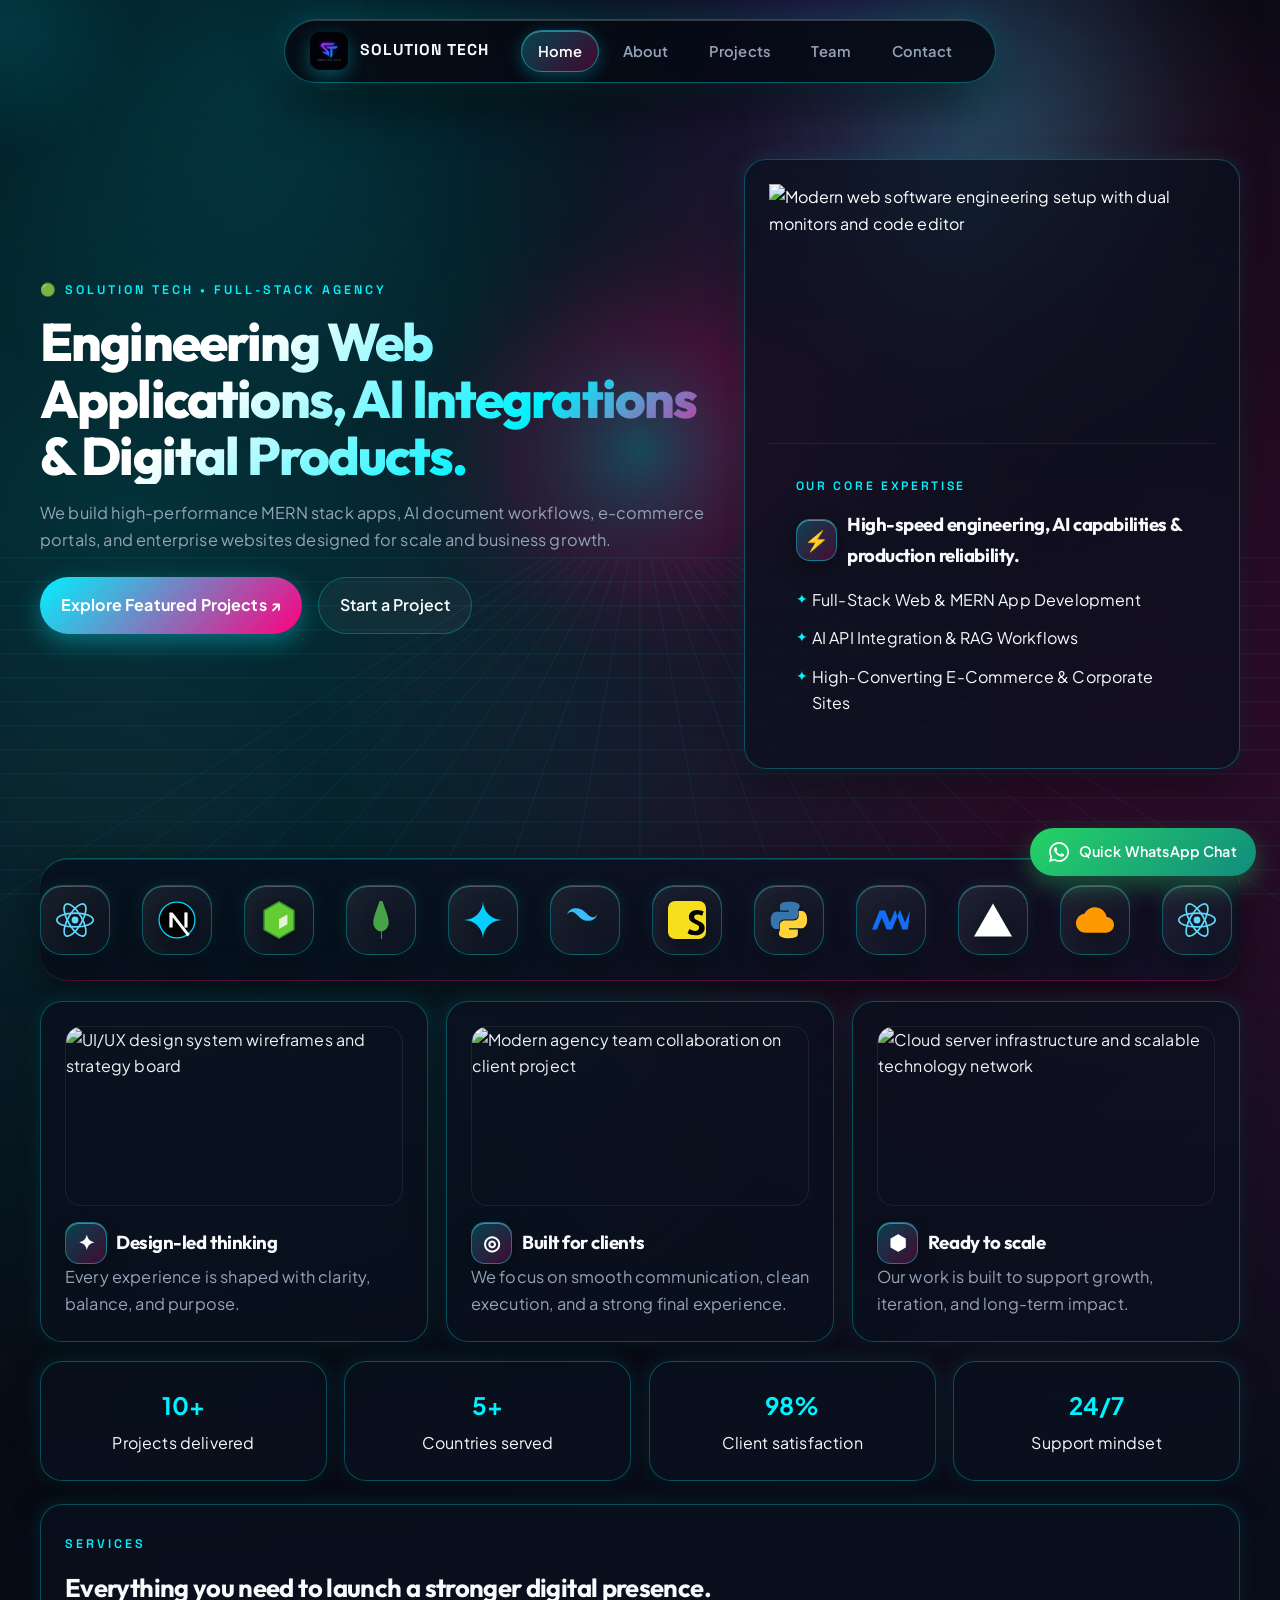
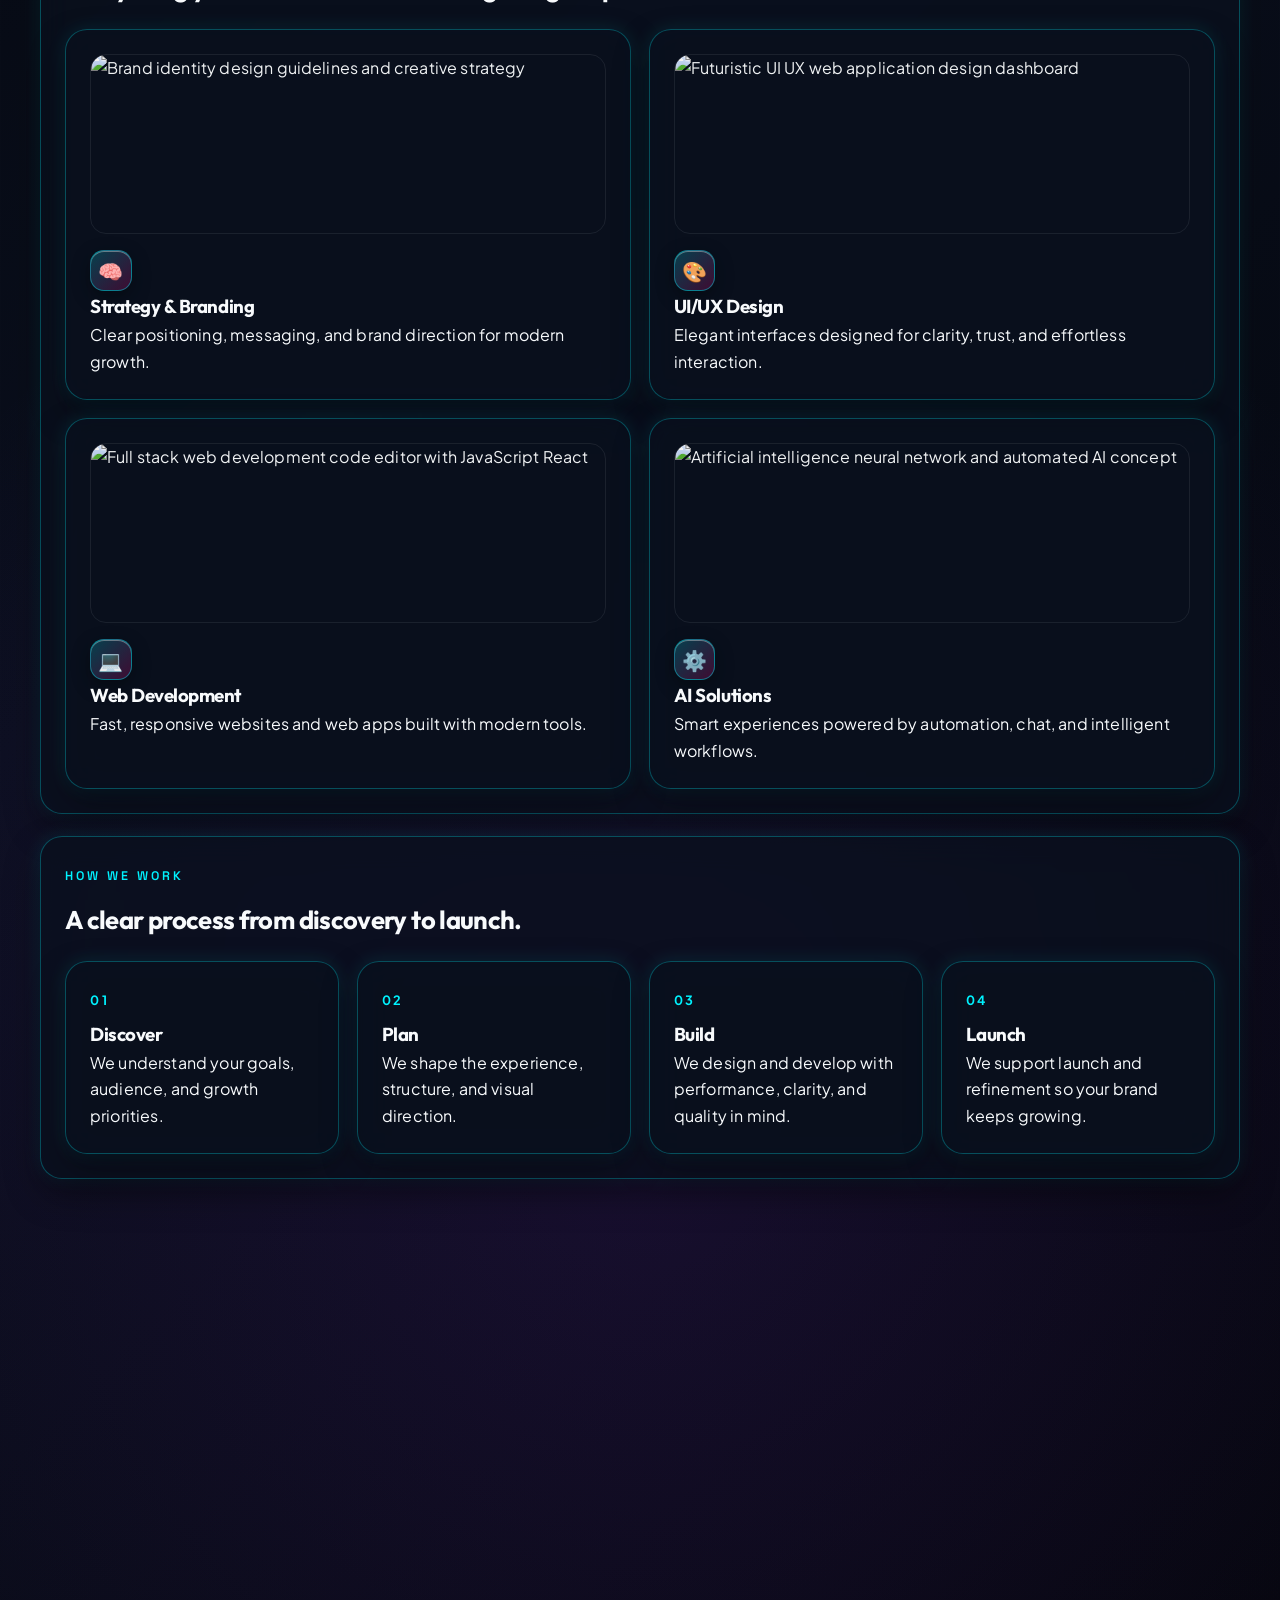
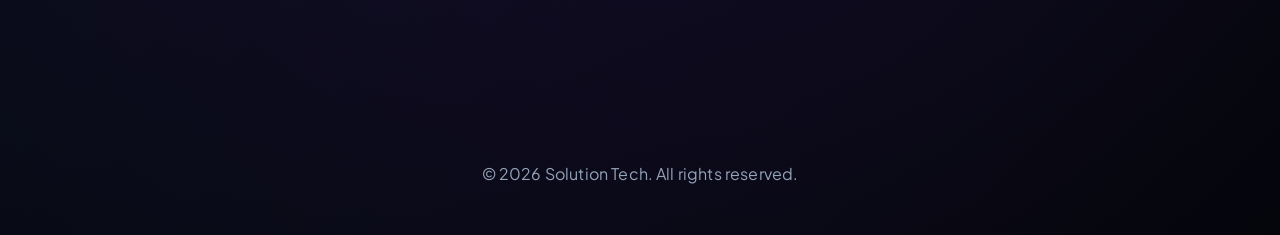
==== commit 74a8282c: "Fix: Resolve mobile project list visibility issue by removing reveal container lock and enforcing CS" ====
--- a/index.html
+++ b/index.html
@@ -8,7 +8,7 @@
     <link rel="preconnect" href="https://fonts.googleapis.com" />
     <link rel="preconnect" href="https://fonts.gstatic.com" crossorigin />
     <link href="https://fonts.googleapis.com/css2?family=Poppins:wght@400;500;600;700&display=swap" rel="stylesheet" />
-    <link rel="stylesheet" href="styles.css?v=7.0" />
+    <link rel="stylesheet" href="styles.css?v=8.0" />
   </head>
   <body>
     <canvas id="particleCanvas"></canvas>
@@ -292,6 +292,6 @@
       <span>Quick WhatsApp Chat</span>
     </a>
 
-    <script src="script.js?v=7.0"></script>
+    <script src="script.js?v=8.0"></script>
   </body>
 </html>
--- a/styles.css
+++ b/styles.css
@@ -1542,6 +1542,11 @@
 
 /* 2. Comprehensive Mobile & Tablet Responsiveness Pass */
 @media (max-width: 900px) {
+  .reveal {
+    opacity: 1 !important;
+    transform: none !important;
+  }
+
   .hero {
     grid-template-columns: 1fr !important;
     gap: 2rem !important;
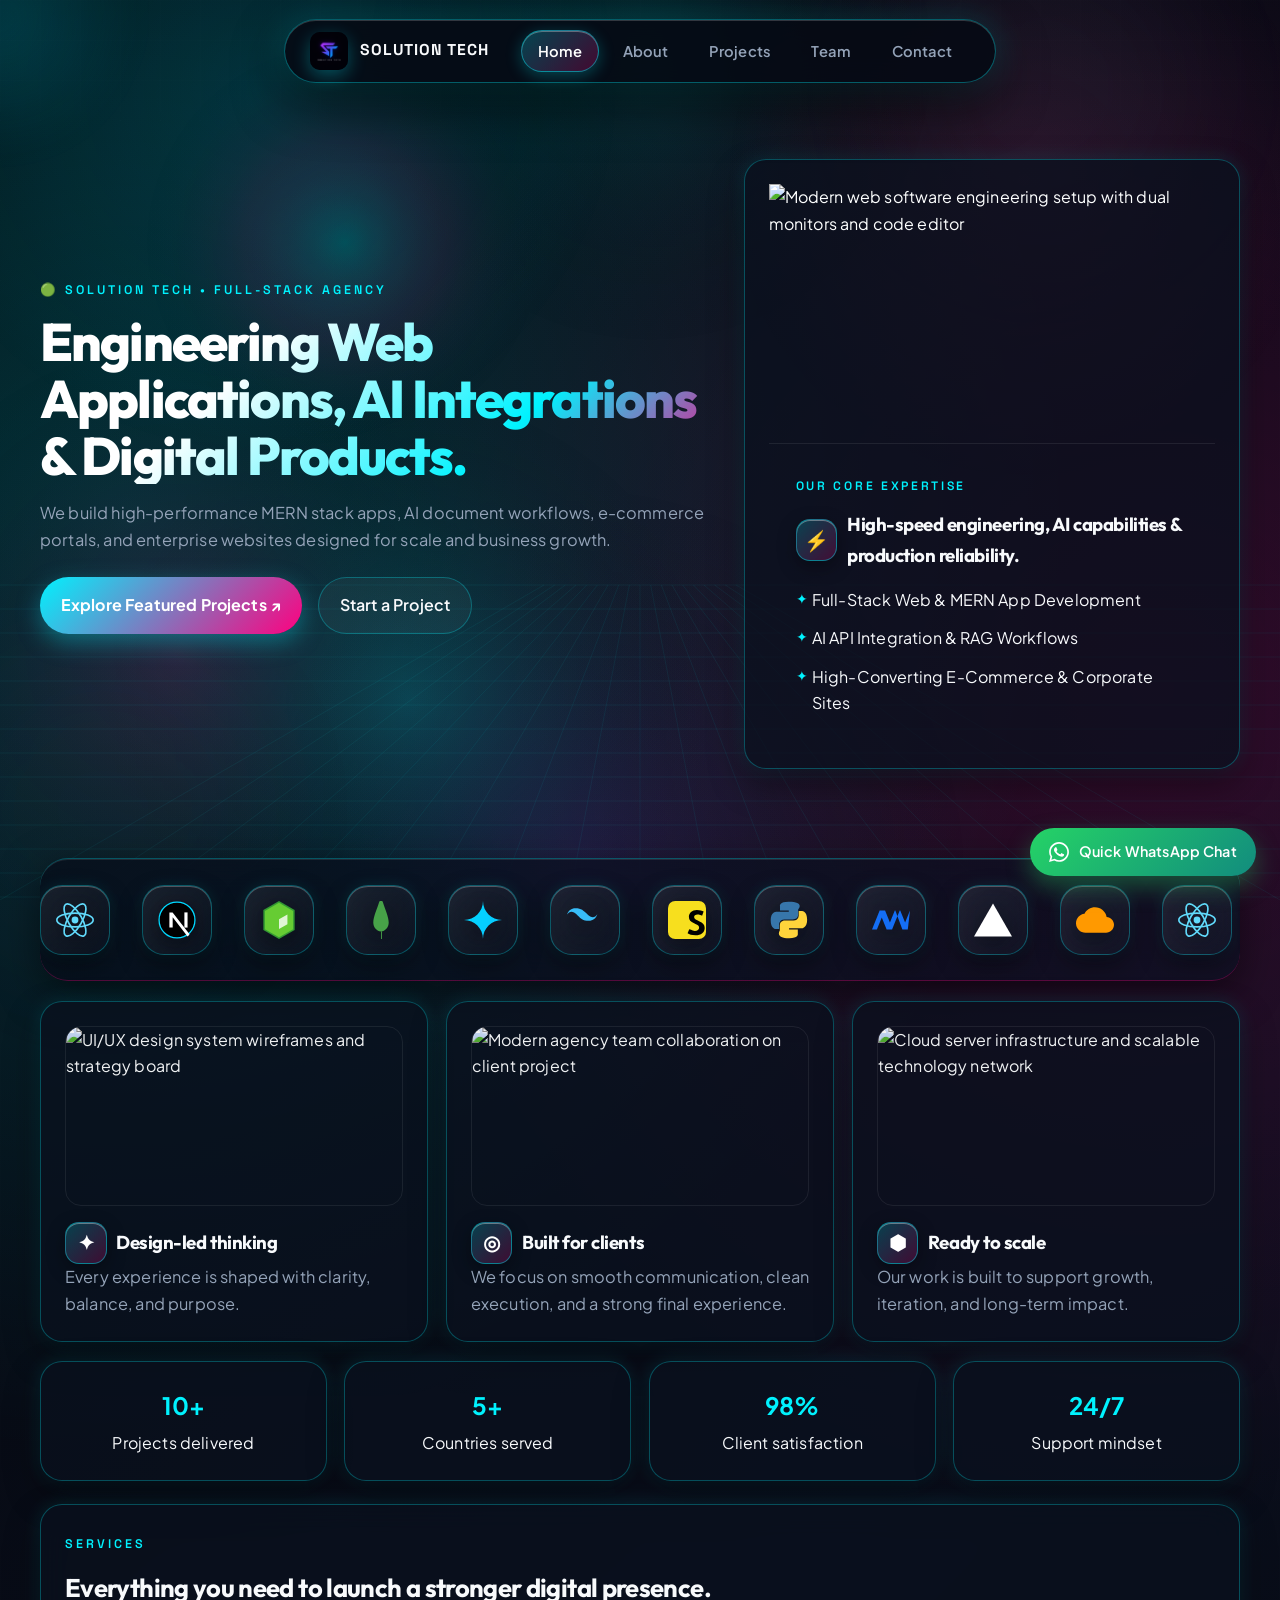
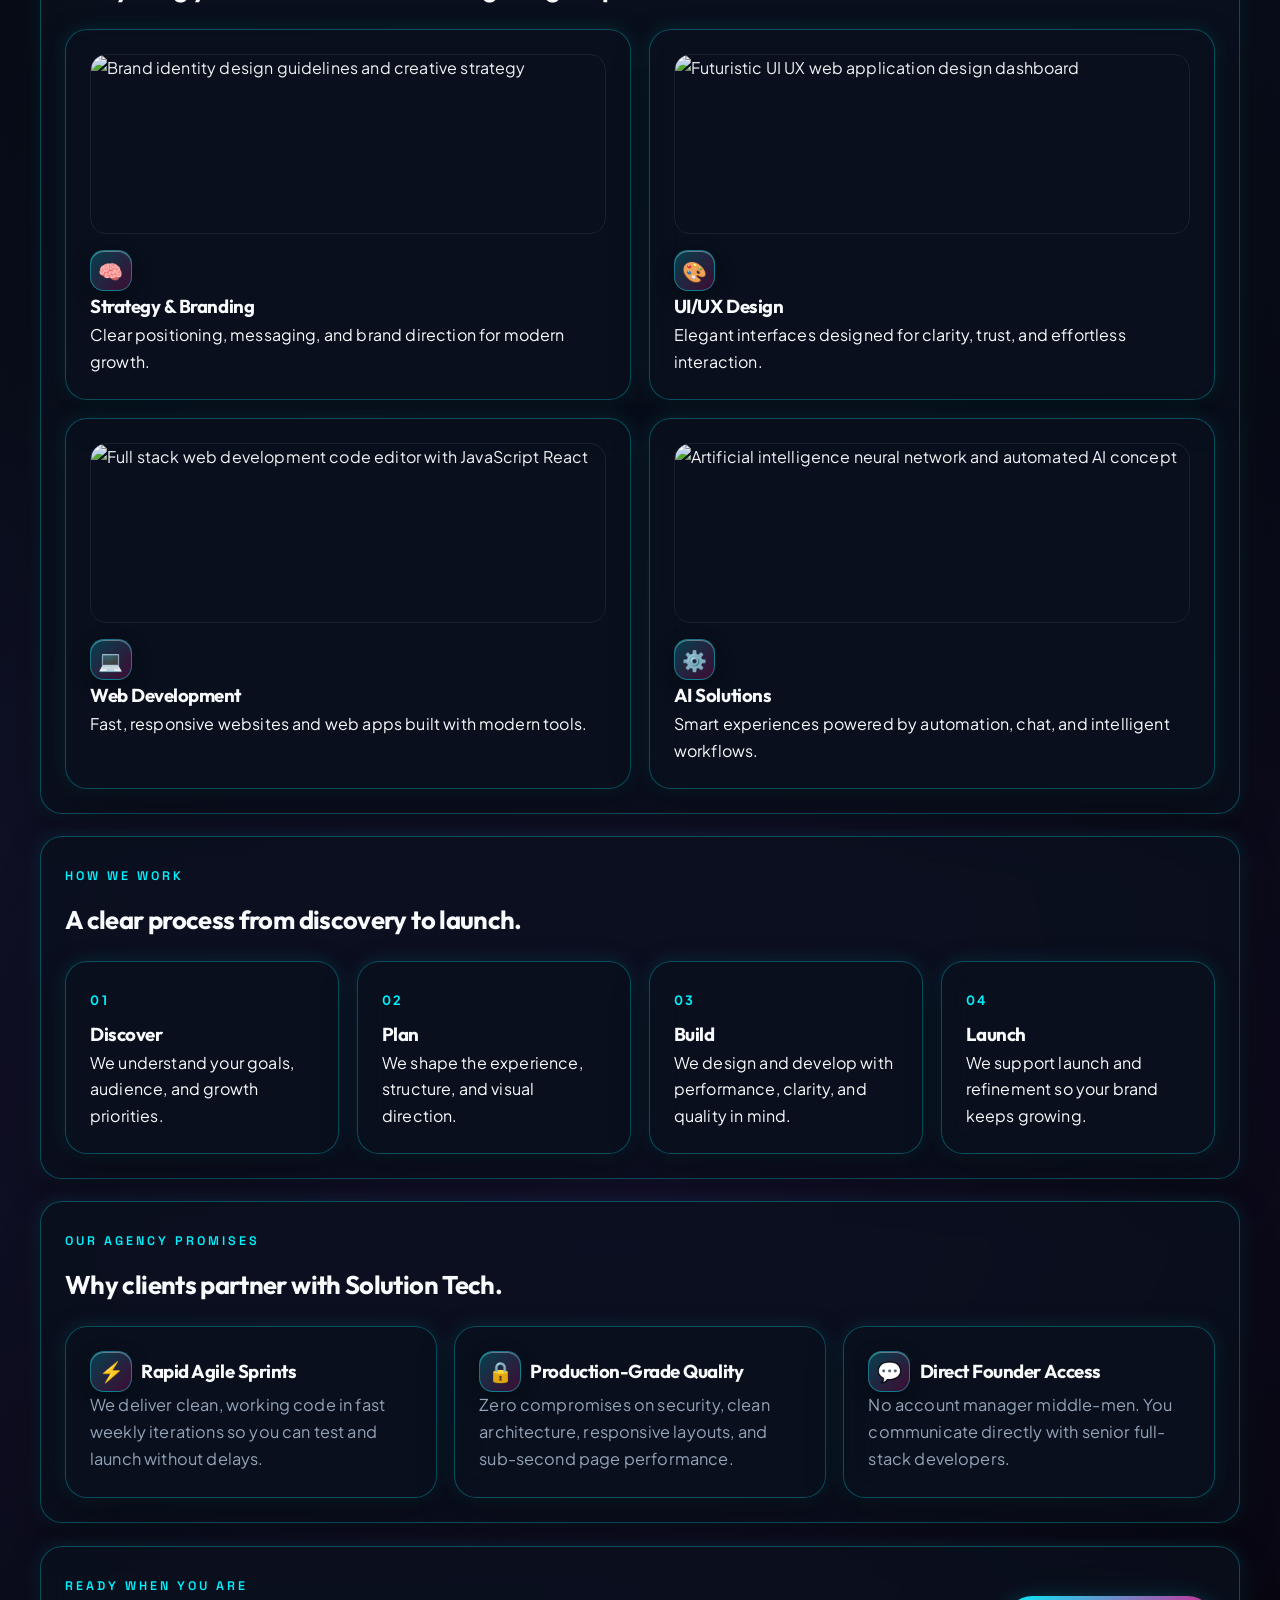
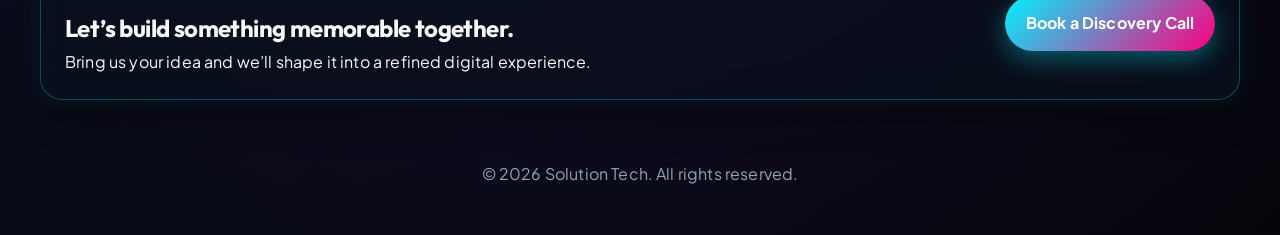
==== commit 1560cf28: "Fix: Nexus AI button error resolved, image compression & preconnect added for fast loading, and mobi" ====
--- a/index.html
+++ b/index.html
@@ -8,7 +8,7 @@
     <link rel="preconnect" href="https://fonts.googleapis.com" />
     <link rel="preconnect" href="https://fonts.gstatic.com" crossorigin />
     <link href="https://fonts.googleapis.com/css2?family=Poppins:wght@400;500;600;700&display=swap" rel="stylesheet" />
-    <link rel="stylesheet" href="styles.css?v=8.0" />
+    <link rel="stylesheet" href="styles.css?v=11.0" />
   </head>
   <body>
     <canvas id="particleCanvas"></canvas>
@@ -292,6 +292,6 @@
       <span>Quick WhatsApp Chat</span>
     </a>
 
-    <script src="script.js?v=8.0"></script>
+    <script src="script.js?v=11.0"></script>
   </body>
 </html>
--- a/styles.css
+++ b/styles.css
@@ -1547,6 +1547,17 @@
     transform: none !important;
   }
 
+  .hero-card,
+  .info-card,
+  .detail-card,
+  .project-card,
+  .team-card,
+  .contact-card,
+  .site-header {
+    backdrop-filter: blur(8px) !important;
+    -webkit-backdrop-filter: blur(8px) !important;
+  }
+
   .hero {
     grid-template-columns: 1fr !important;
     gap: 2rem !important;
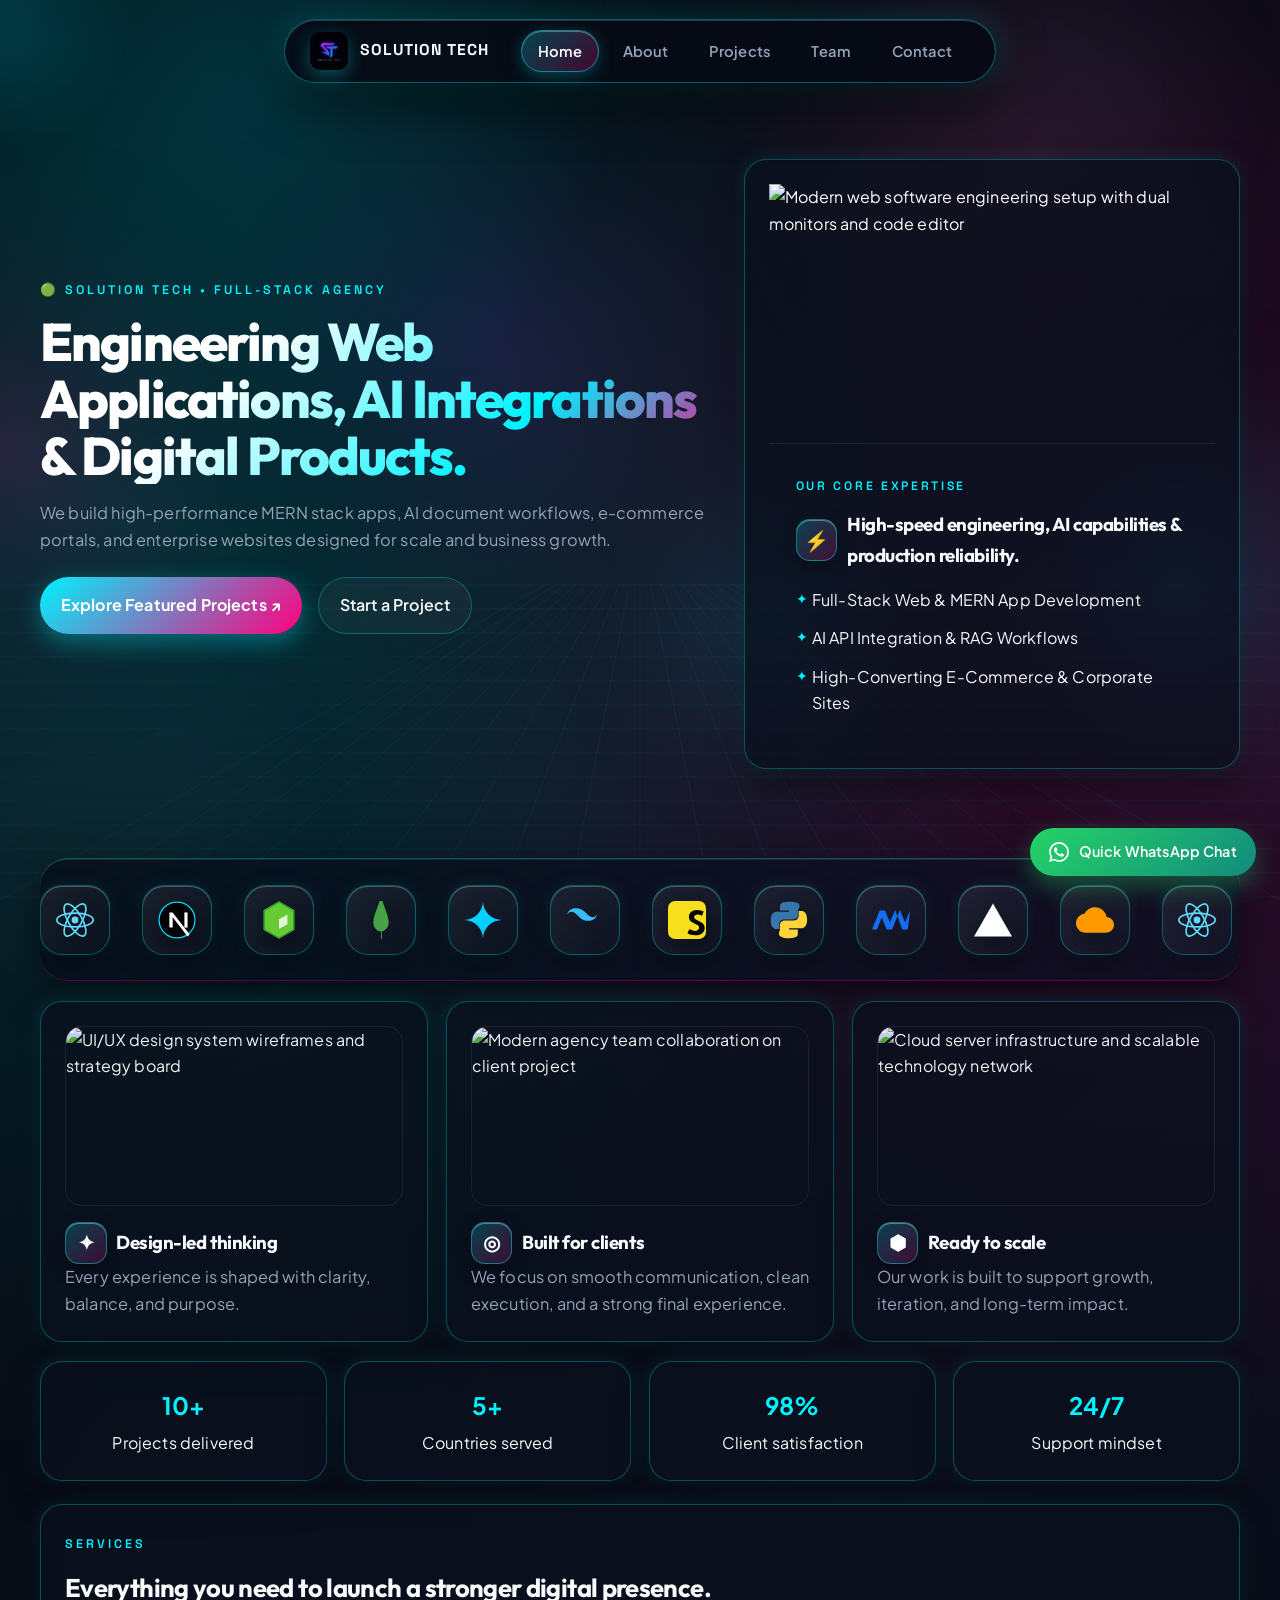
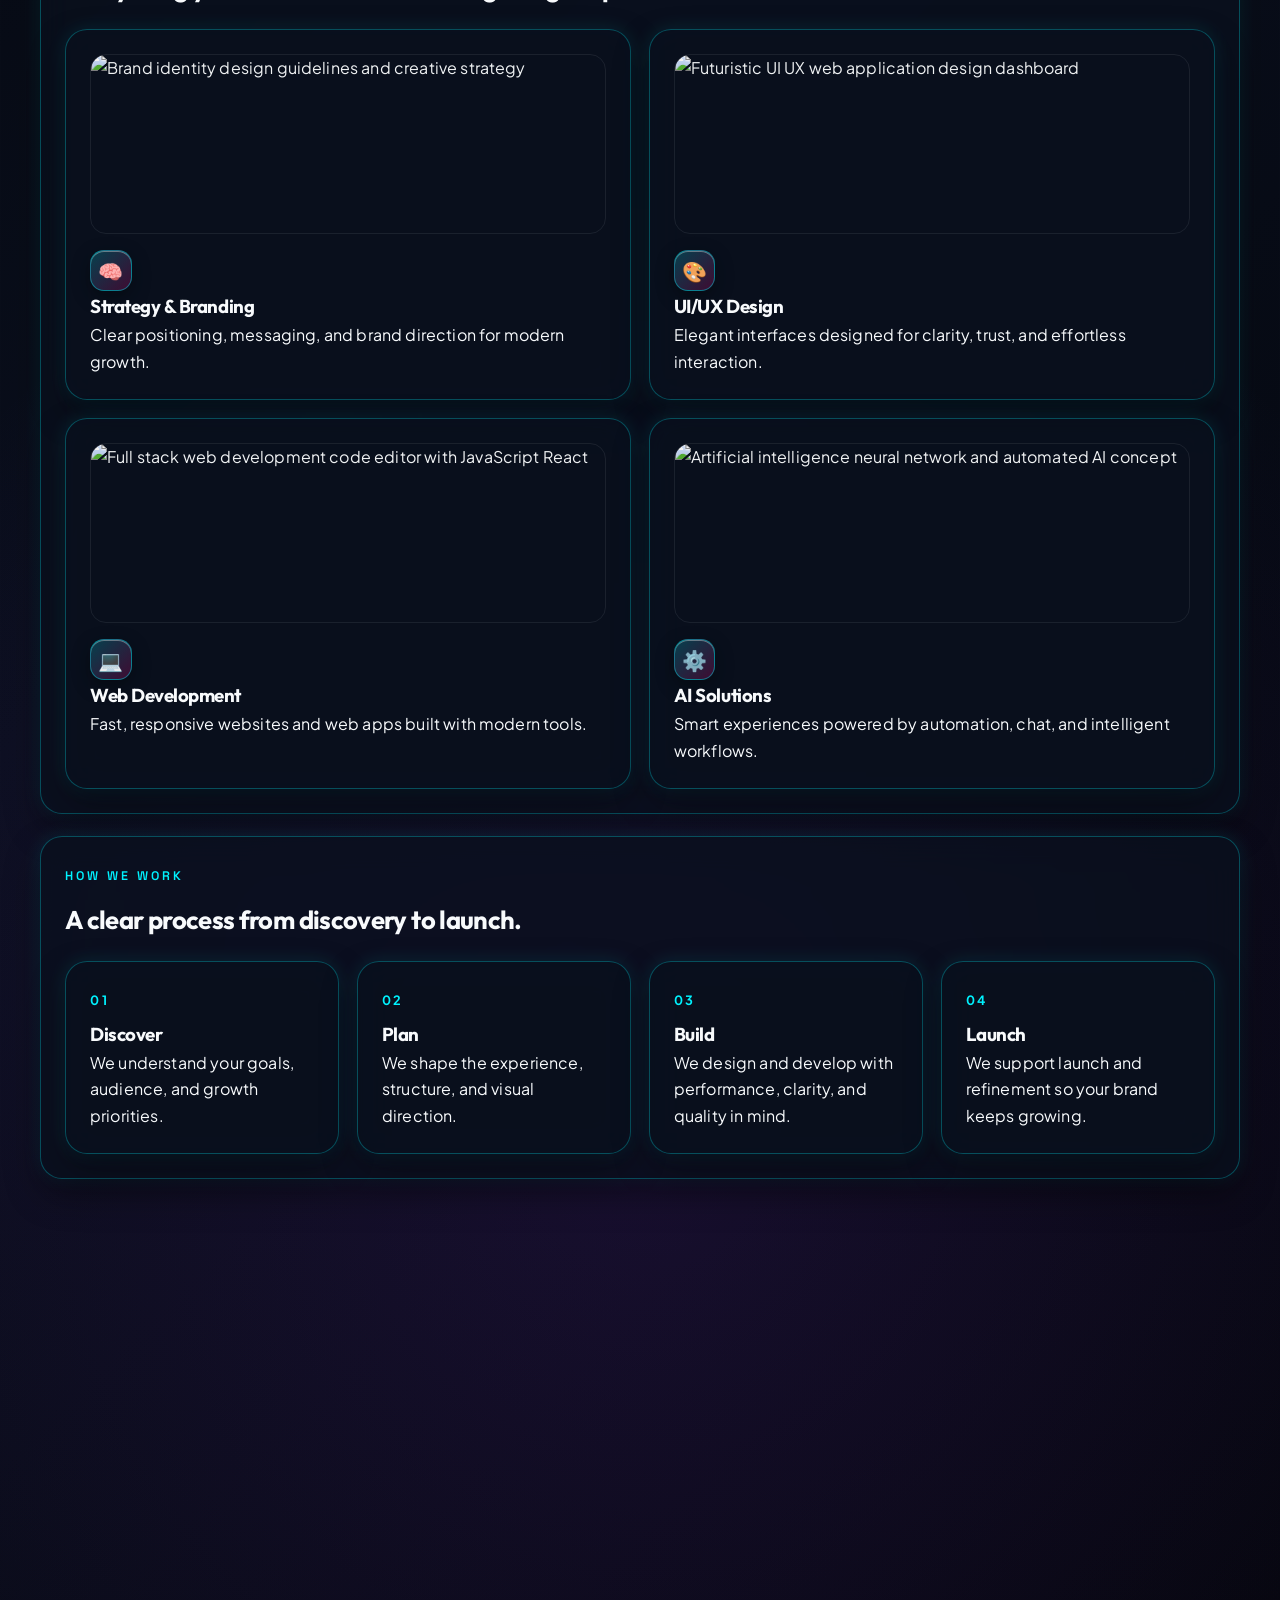
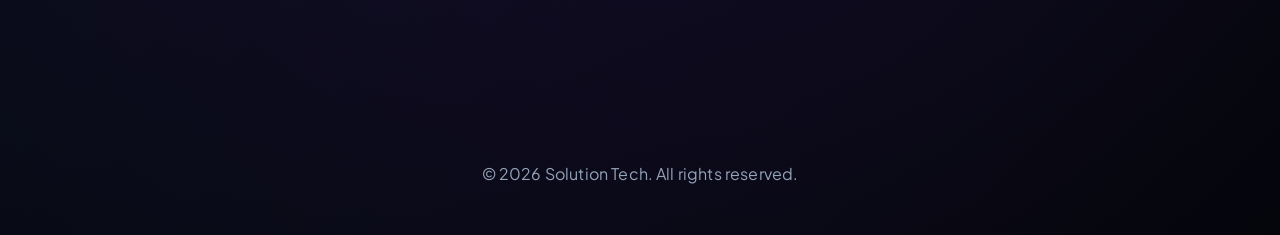
==== commit 1a2b06c2: "Feat: Restore Open Live Book Reader button for Nexus AI Book project" ====
--- a/index.html
+++ b/index.html
@@ -8,7 +8,7 @@
     <link rel="preconnect" href="https://fonts.googleapis.com" />
     <link rel="preconnect" href="https://fonts.gstatic.com" crossorigin />
     <link href="https://fonts.googleapis.com/css2?family=Poppins:wght@400;500;600;700&display=swap" rel="stylesheet" />
-    <link rel="stylesheet" href="styles.css?v=11.0" />
+    <link rel="stylesheet" href="styles.css?v=12.0" />
   </head>
   <body>
     <canvas id="particleCanvas"></canvas>
@@ -292,6 +292,6 @@
       <span>Quick WhatsApp Chat</span>
     </a>
 
-    <script src="script.js?v=11.0"></script>
+    <script src="script.js?v=12.0"></script>
   </body>
 </html>
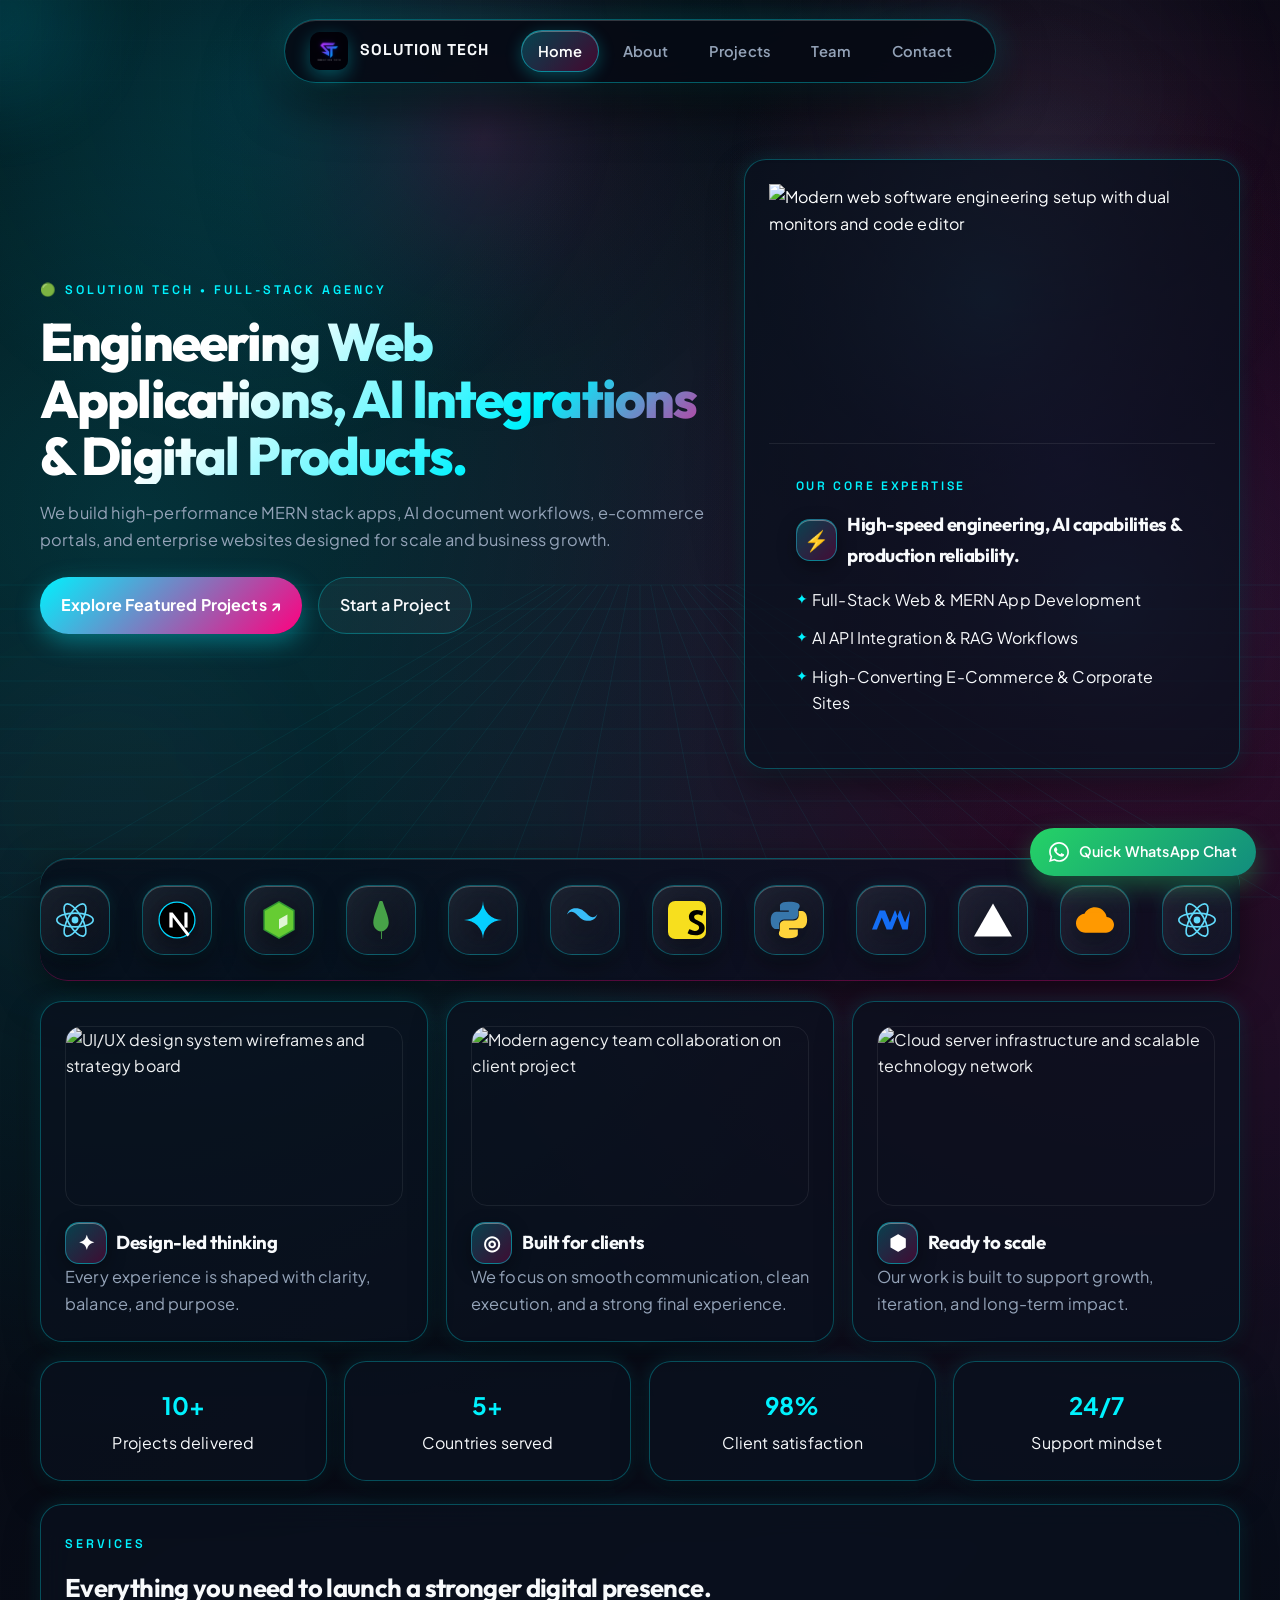
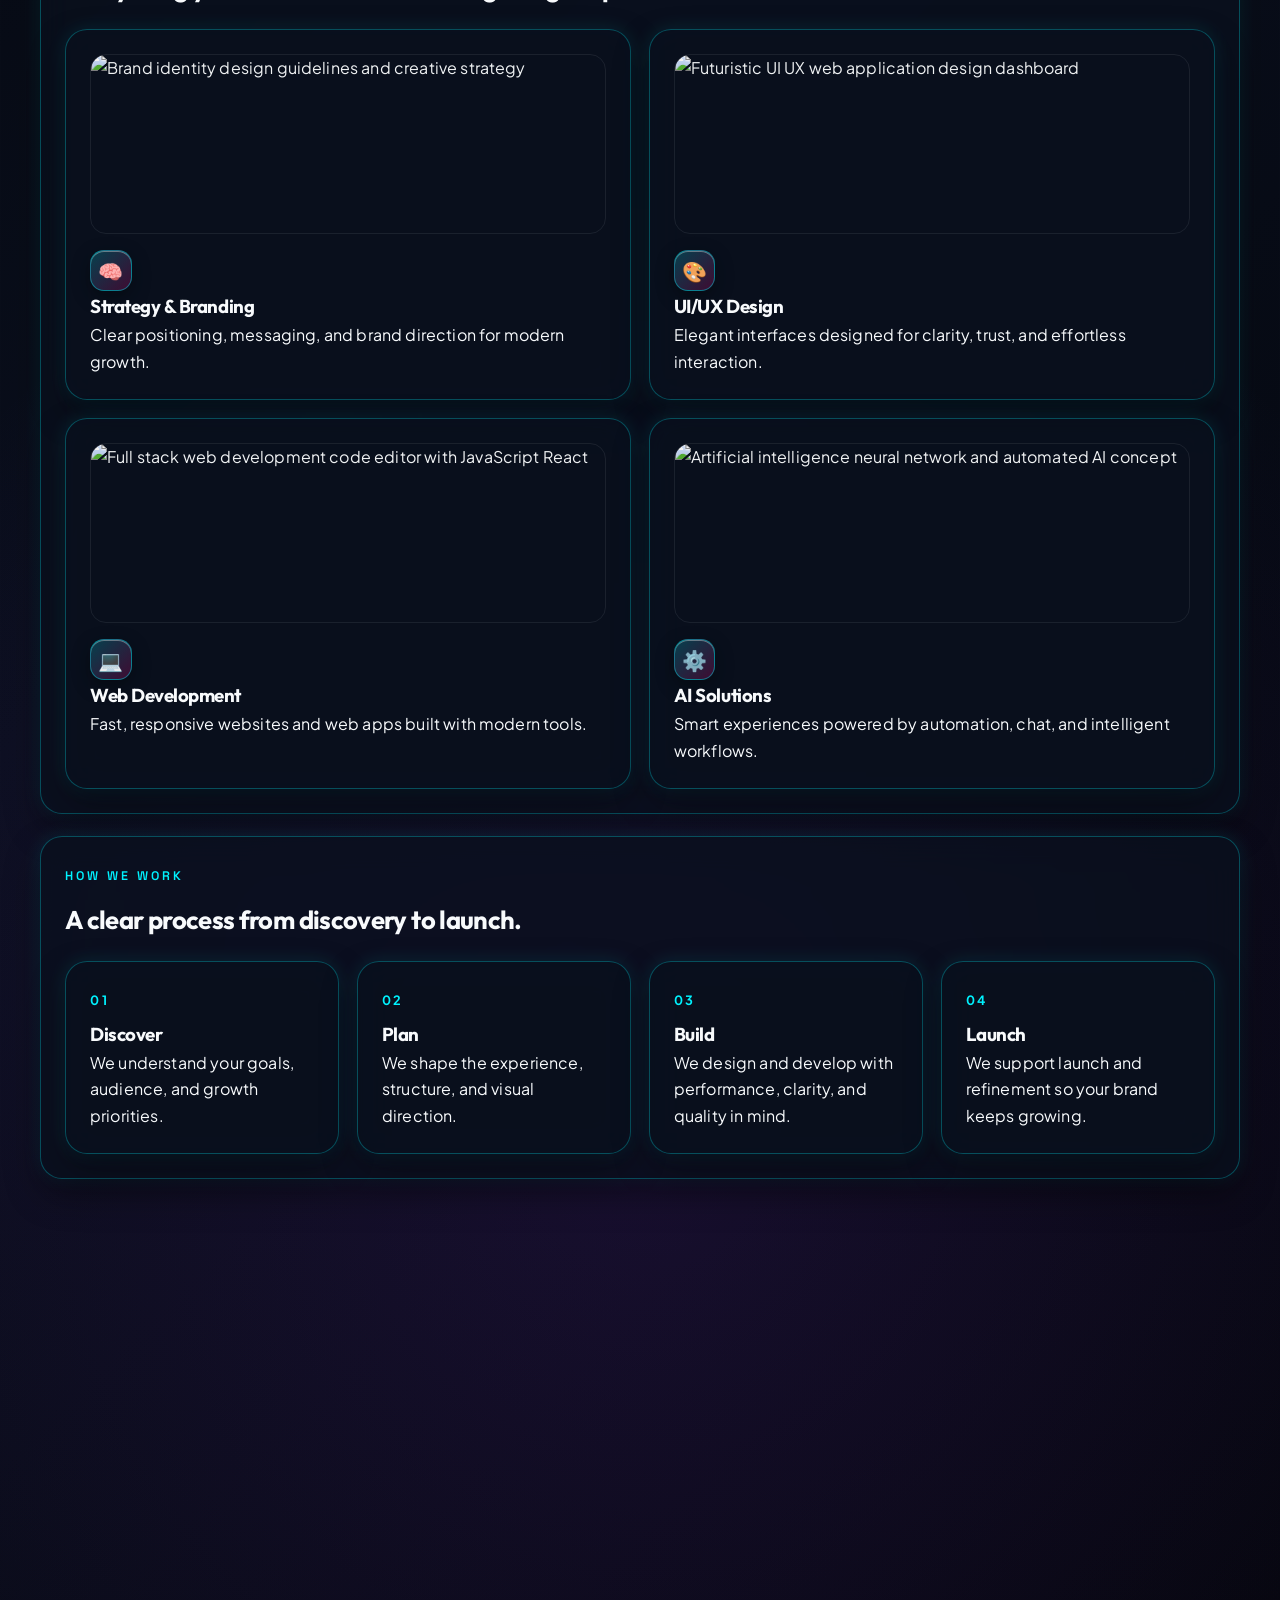
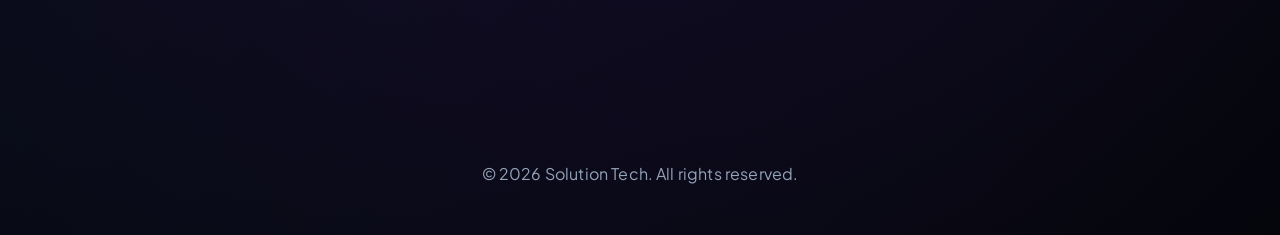
==== commit 8b9e53d6: "Fix: Connect Nexus AI button to interactive reader demo modal to prevent 404 error" ====
--- a/index.html
+++ b/index.html
@@ -8,7 +8,7 @@
     <link rel="preconnect" href="https://fonts.googleapis.com" />
     <link rel="preconnect" href="https://fonts.gstatic.com" crossorigin />
     <link href="https://fonts.googleapis.com/css2?family=Poppins:wght@400;500;600;700&display=swap" rel="stylesheet" />
-    <link rel="stylesheet" href="styles.css?v=12.0" />
+    <link rel="stylesheet" href="styles.css?v=13.0" />
   </head>
   <body>
     <canvas id="particleCanvas"></canvas>
@@ -292,6 +292,6 @@
       <span>Quick WhatsApp Chat</span>
     </a>
 
-    <script src="script.js?v=12.0"></script>
+    <script src="script.js?v=13.0"></script>
   </body>
 </html>
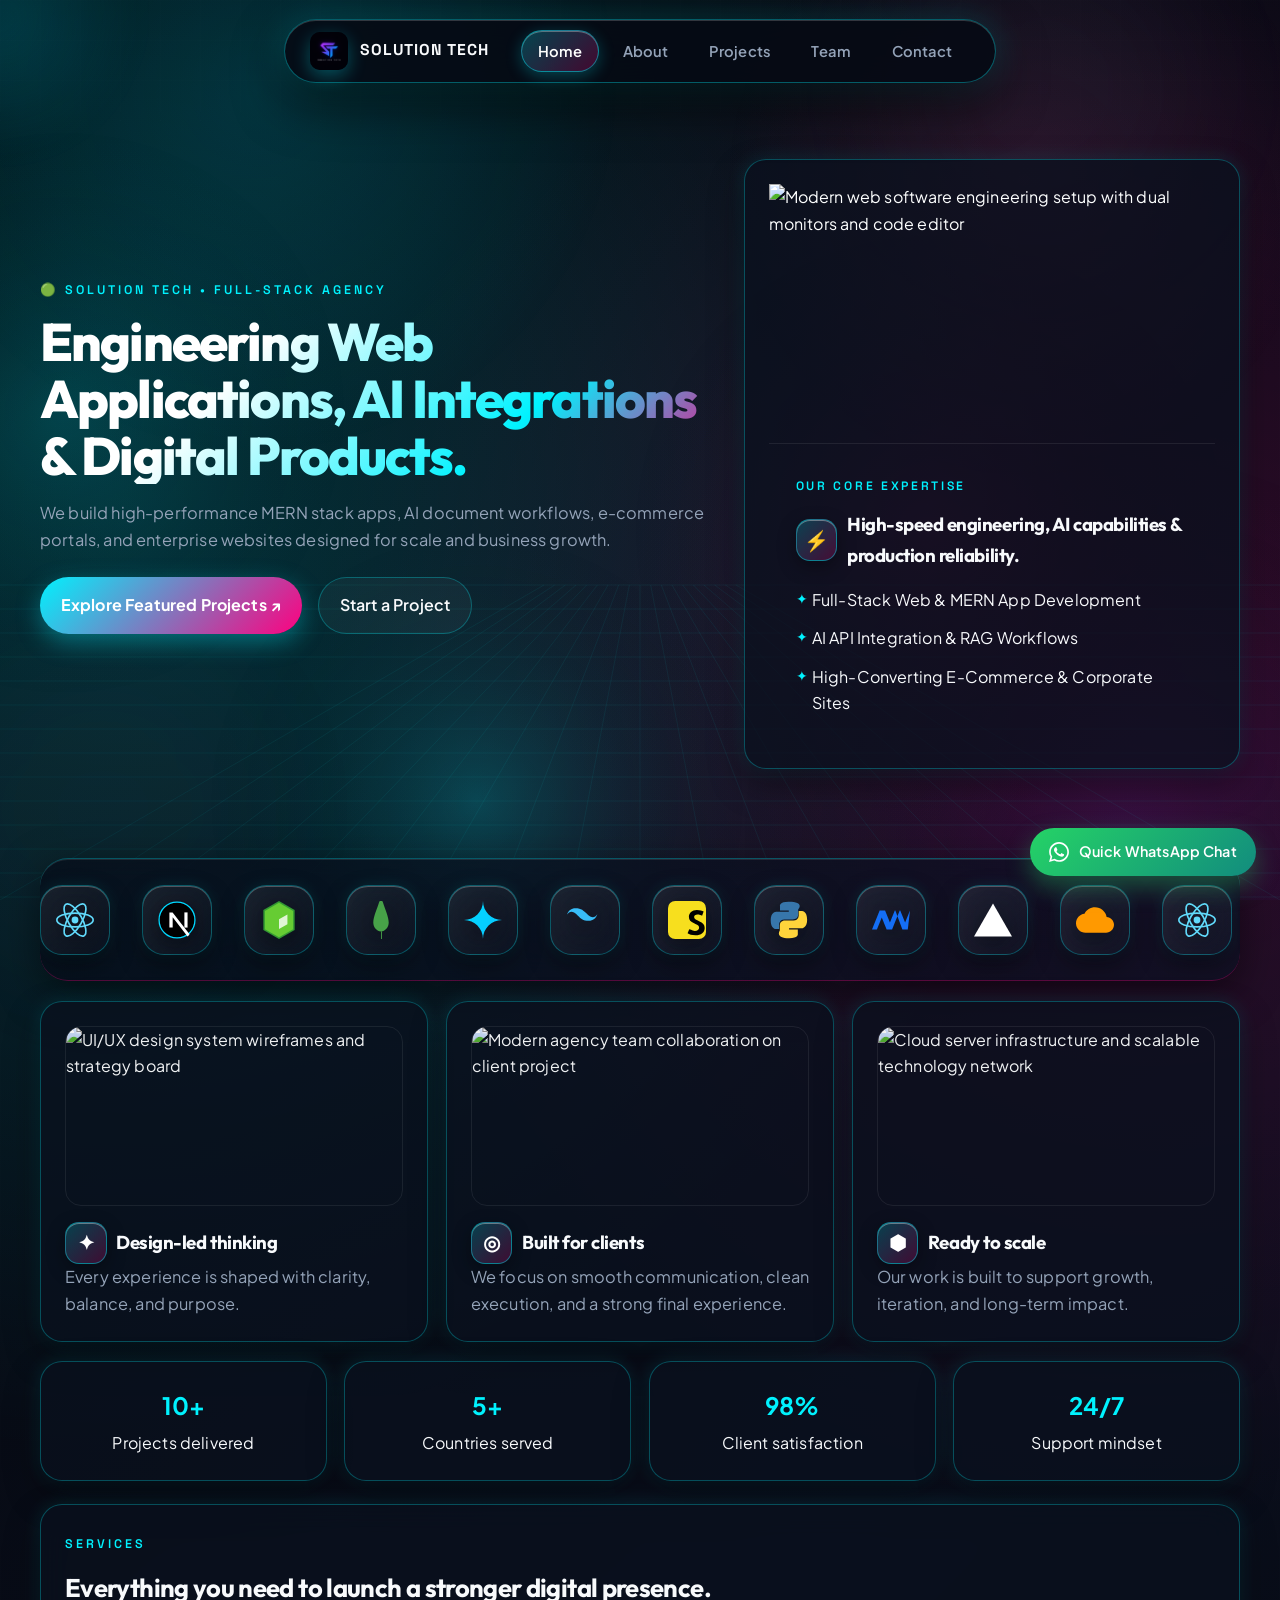
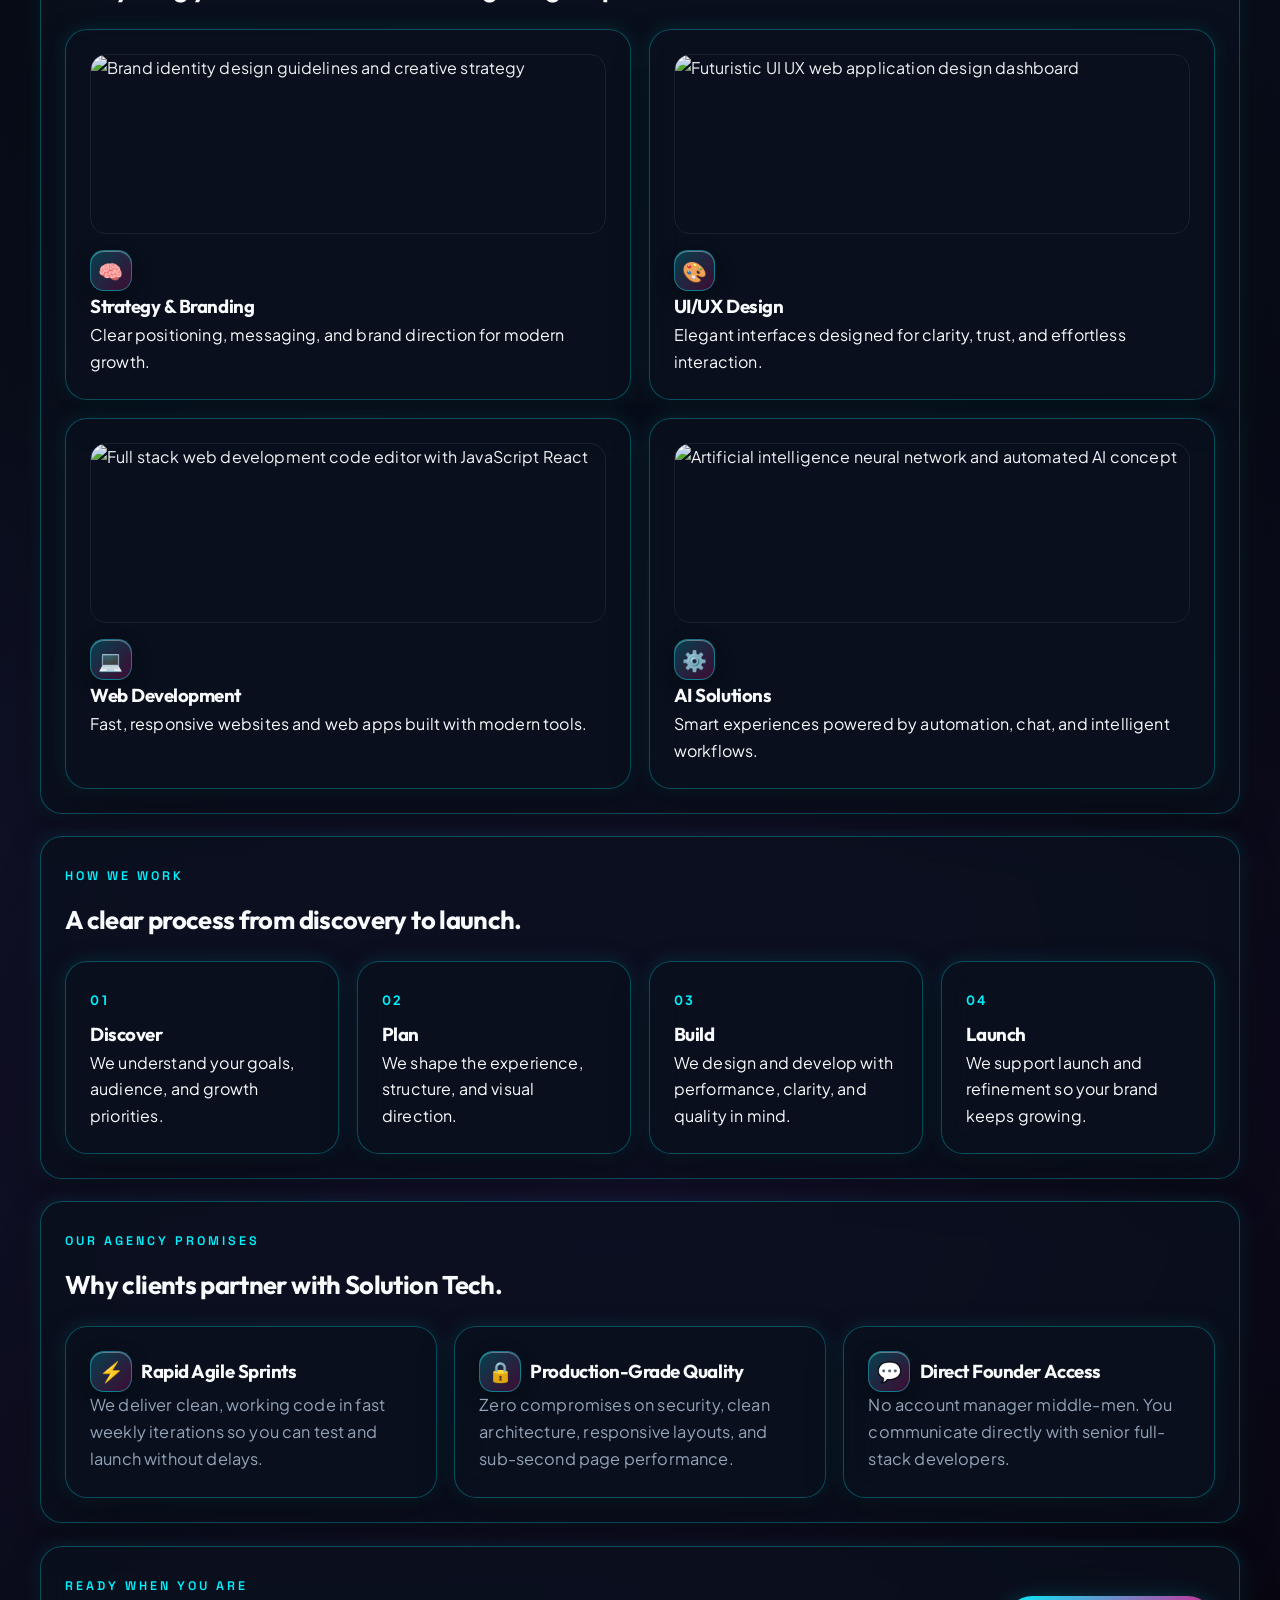
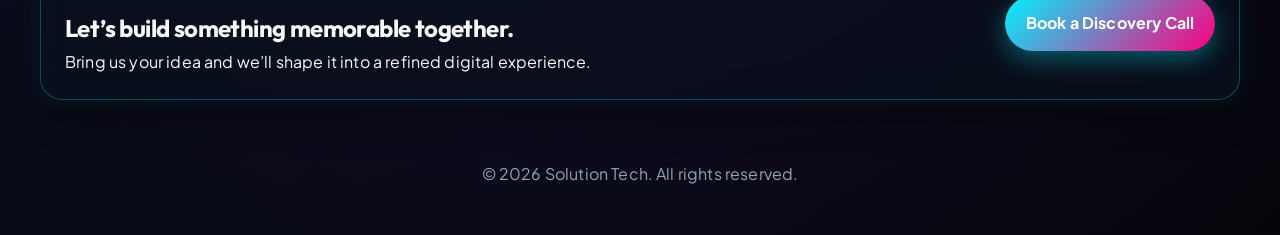
==== commit 7426f315: "Feat: Add real standalone Nexus AI Interactive Online E-Book Reader web application page (nexus-read" ====
--- a/index.html
+++ b/index.html
@@ -8,7 +8,7 @@
     <link rel="preconnect" href="https://fonts.googleapis.com" />
     <link rel="preconnect" href="https://fonts.gstatic.com" crossorigin />
     <link href="https://fonts.googleapis.com/css2?family=Poppins:wght@400;500;600;700&display=swap" rel="stylesheet" />
-    <link rel="stylesheet" href="styles.css?v=13.0" />
+    <link rel="stylesheet" href="styles.css?v=14.0" />
   </head>
   <body>
     <canvas id="particleCanvas"></canvas>
@@ -292,6 +292,6 @@
       <span>Quick WhatsApp Chat</span>
     </a>
 
-    <script src="script.js?v=13.0"></script>
+    <script src="script.js?v=14.0"></script>
   </body>
 </html>
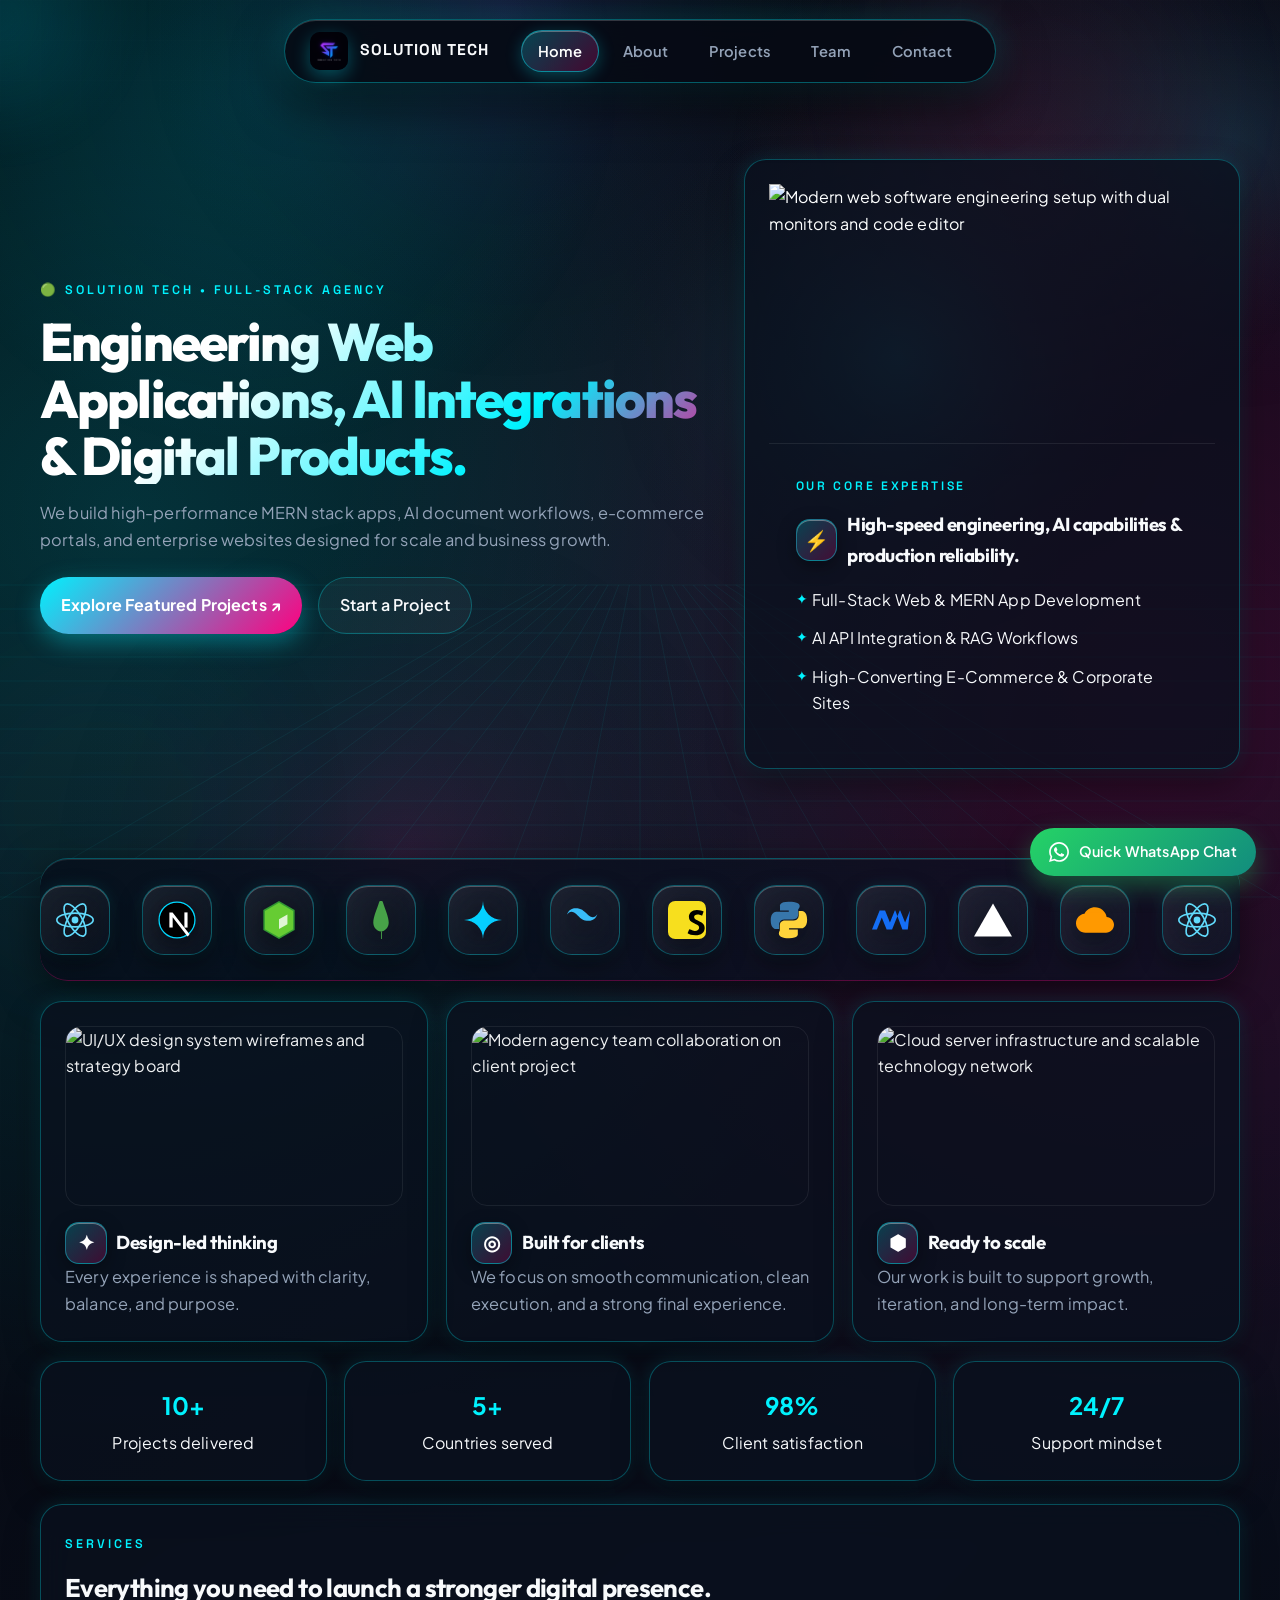
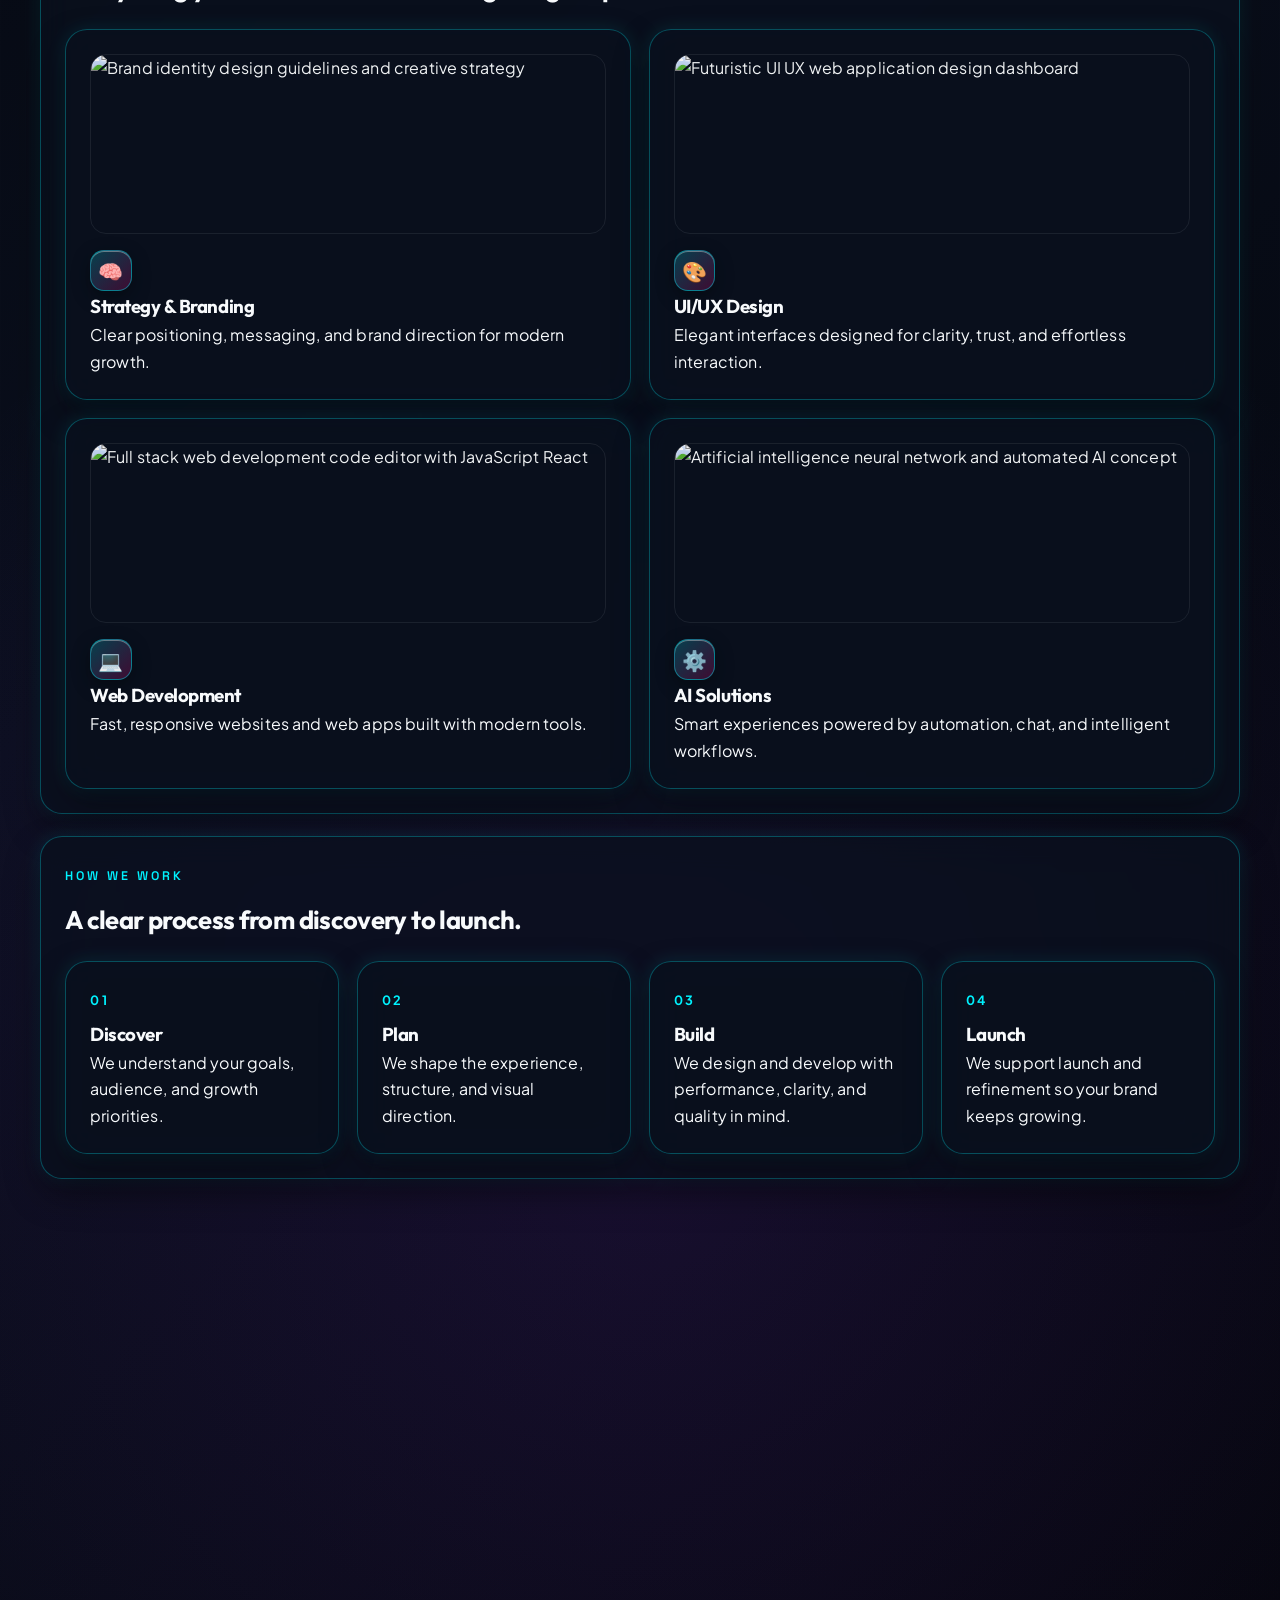
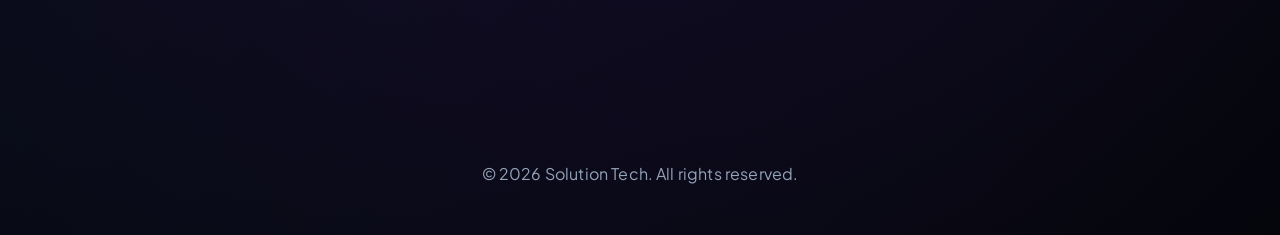
==== commit 0560a1e6: "Feat: Add official Nexus AI Platform Homepage with hero banner, AI features grid, e-book catalog, an" ====
--- a/index.html
+++ b/index.html
@@ -8,7 +8,7 @@
     <link rel="preconnect" href="https://fonts.googleapis.com" />
     <link rel="preconnect" href="https://fonts.gstatic.com" crossorigin />
     <link href="https://fonts.googleapis.com/css2?family=Poppins:wght@400;500;600;700&display=swap" rel="stylesheet" />
-    <link rel="stylesheet" href="styles.css?v=14.0" />
+    <link rel="stylesheet" href="styles.css?v=15.0" />
   </head>
   <body>
     <canvas id="particleCanvas"></canvas>
@@ -292,6 +292,6 @@
       <span>Quick WhatsApp Chat</span>
     </a>
 
-    <script src="script.js?v=14.0"></script>
+    <script src="script.js?v=15.0"></script>
   </body>
 </html>
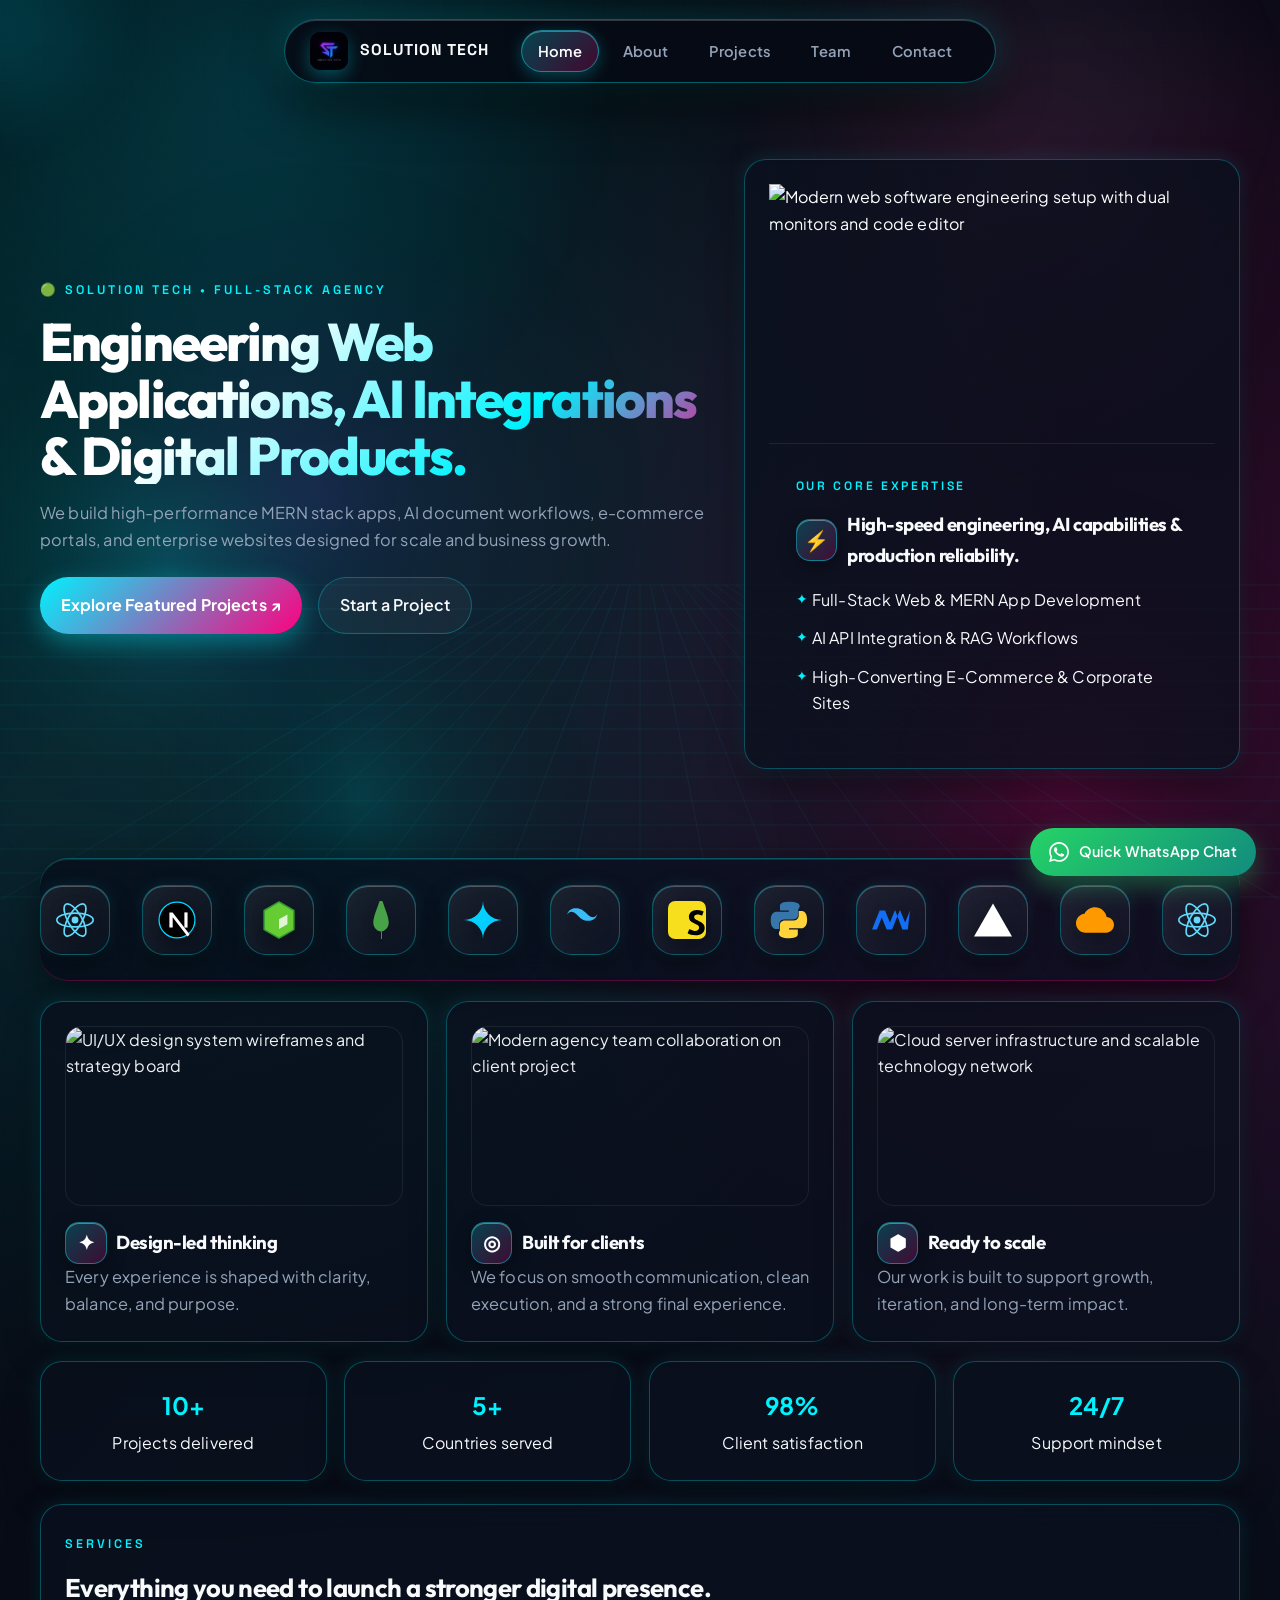
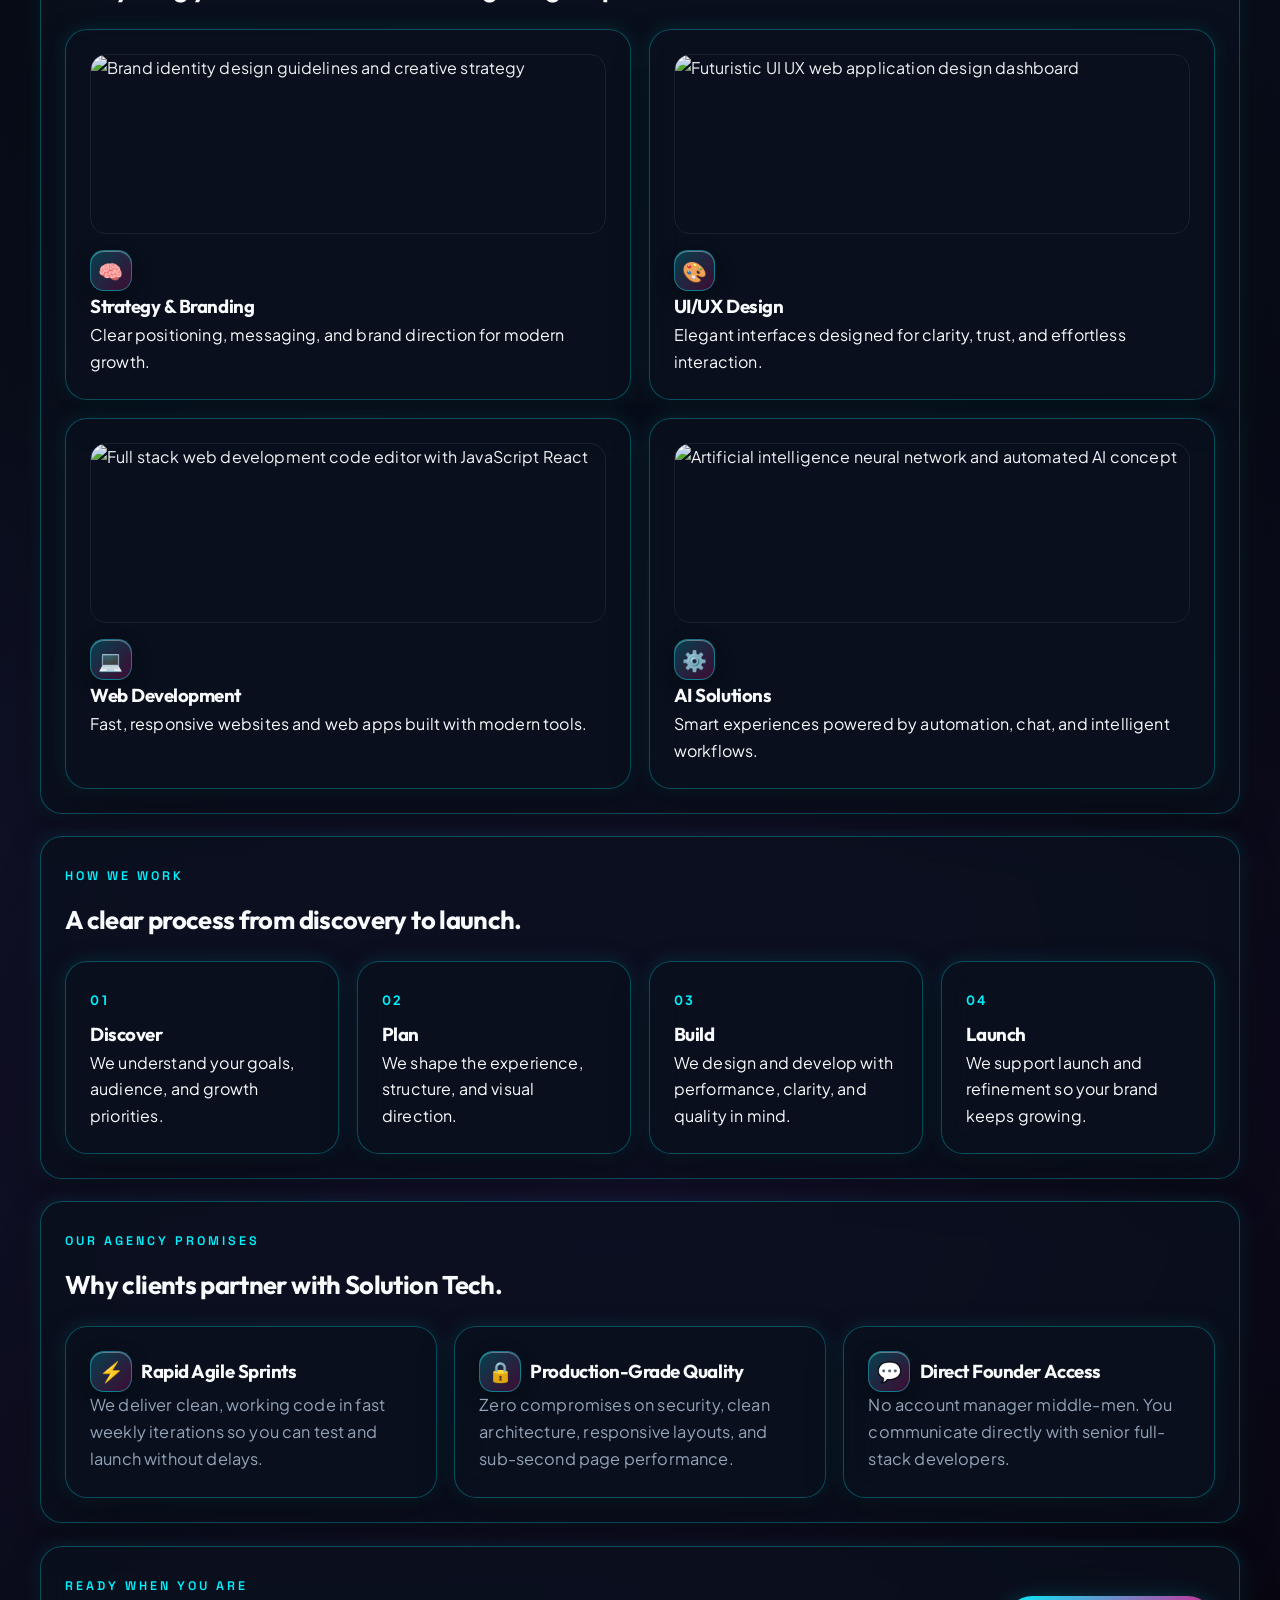
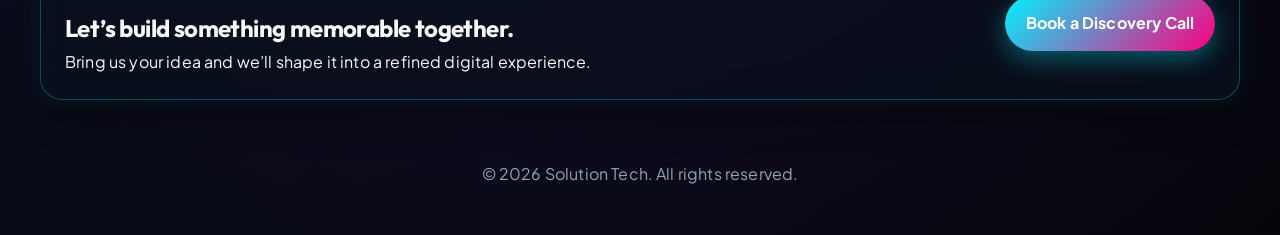
==== commit 52ac700b: "Fix: Point Nexus AI direct link to user real Next.js 15 Vercel application at https://nexus-ai-book." ====
--- a/index.html
+++ b/index.html
@@ -8,7 +8,7 @@
     <link rel="preconnect" href="https://fonts.googleapis.com" />
     <link rel="preconnect" href="https://fonts.gstatic.com" crossorigin />
     <link href="https://fonts.googleapis.com/css2?family=Poppins:wght@400;500;600;700&display=swap" rel="stylesheet" />
-    <link rel="stylesheet" href="styles.css?v=15.0" />
+    <link rel="stylesheet" href="styles.css?v=16.0" />
   </head>
   <body>
     <canvas id="particleCanvas"></canvas>
@@ -292,6 +292,6 @@
       <span>Quick WhatsApp Chat</span>
     </a>
 
-    <script src="script.js?v=15.0"></script>
+    <script src="script.js?v=16.0"></script>
   </body>
 </html>
